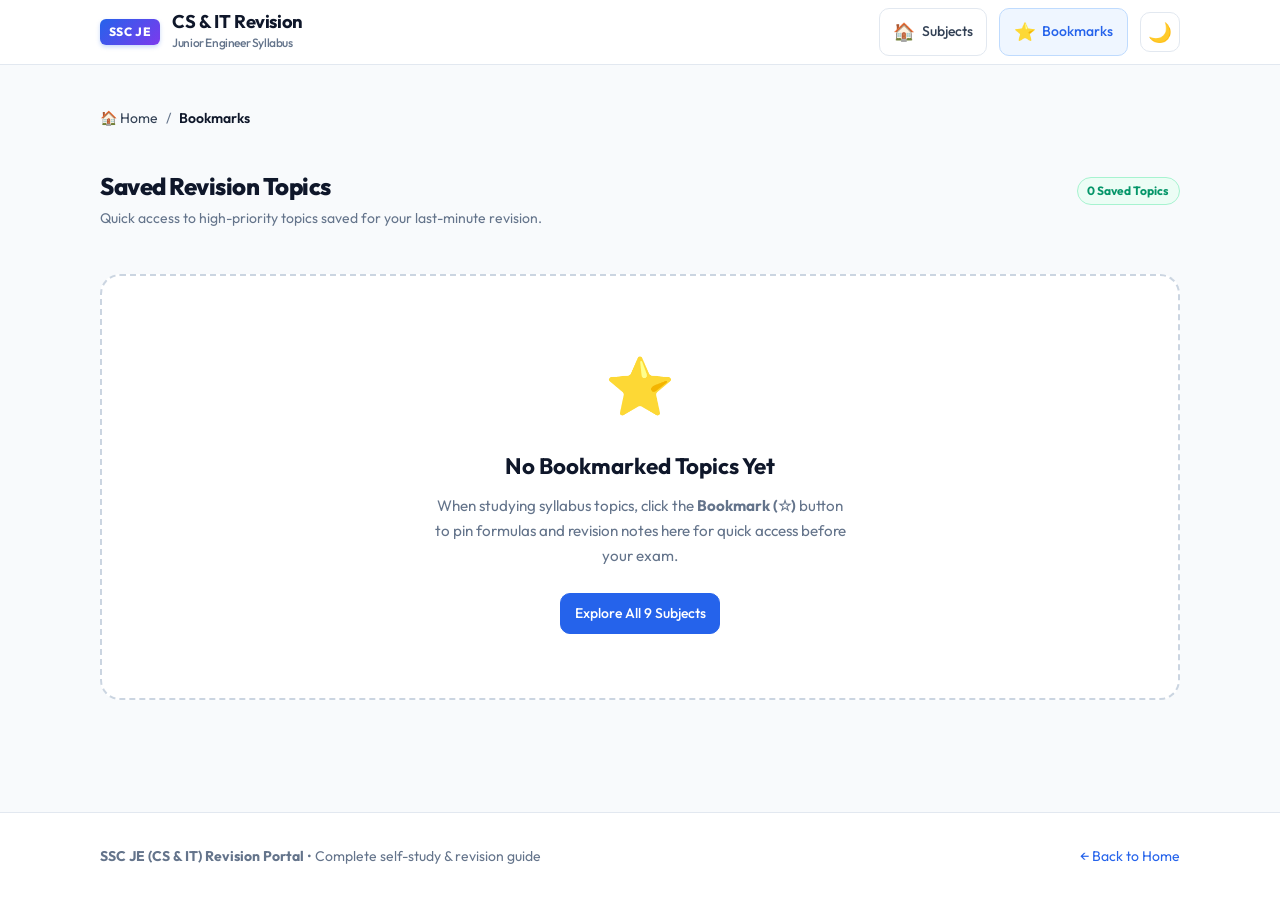
==== bookmarks.html @ 397564b5 "Initial commit: SSC JE CS & IT revision website with dual loading and full OS process management top" ====
<!DOCTYPE html>
<html lang="en">
<head>
  <meta charset="UTF-8">
  <meta name="viewport" content="width=device-width, initial-scale=1.0">
  <title>Saved Bookmarks | SSC JE Revision Portal</title>

  <!-- Prevent theme flicker (FOUC) -->
  <meta name="color-scheme" content="light dark">
  <script>
    (function() {
      const saved = localStorage.getItem('ssc_je_theme');
      const prefersDark = window.matchMedia && window.matchMedia('(prefers-color-scheme: dark)').matches;
      const theme = saved || (prefersDark ? 'dark' : 'light');
      document.documentElement.setAttribute('data-theme', theme);
    })();
  </script>

  <!-- Typography & Fonts -->
  <link rel="preconnect" href="https://fonts.googleapis.com">
  <link rel="preconnect" href="https://fonts.gstatic.com" crossorigin>
  <link href="https://fonts.googleapis.com/css2?family=Outfit:wght@400;500;600;700;800&family=JetBrains+Mono:wght@400;500;700&display=swap" rel="stylesheet">

  <!-- Core Stylesheet -->
  <link rel="stylesheet" href="css/style.css">
</head>
<body>

  <!-- Site Navigation Header -->
  <header class="site-header">
    <div class="container header-inner">
      <a href="index.html" class="brand-link" aria-label="SSC JE Revision Portal Home">
        <span class="brand-badge">SSC JE</span>
        <div class="brand-title">
          <span class="brand-title-main">CS & IT Revision</span>
          <span class="brand-title-sub">Junior Engineer Syllabus</span>
        </div>
      </a>

      <div class="header-nav">
        <a href="index.html" class="nav-btn" title="Back to All Subjects">
          <span class="icon">🏠</span>
          <span>Subjects</span>
        </a>
        <a href="bookmarks.html" class="nav-btn active" title="View Bookmarked Topics">
          <span class="icon">⭐</span>
          <span>Bookmarks</span>
          <span id="nav-bookmark-count" class="bookmark-counter-badge" style="display: none;">0</span>
        </a>
        <button class="theme-toggle-btn" type="button" aria-label="Toggle light or dark theme">
          <span class="theme-icon">🌙</span>
        </button>
      </div>
    </div>
  </header>

  <!-- Main Content -->
  <main class="main-content">
    <div class="container">
      
      <!-- Breadcrumb Navigation -->
      <nav class="breadcrumb-nav" aria-label="Breadcrumb">
        <ul class="breadcrumb-list">
          <li class="breadcrumb-item"><a href="index.html">🏠 Home</a></li>
          <li class="breadcrumb-separator">/</li>
          <li class="breadcrumb-current">Bookmarks</li>
        </ul>
      </nav>

      <section class="section-title-wrap">
        <div>
          <h1 class="section-title">Saved Revision Topics</h1>
          <p class="section-subtext">Quick access to high-priority topics saved for your last-minute revision.</p>
        </div>
        <div id="bookmarks-count-tag" class="status-badge ready">
          0 Saved Topics
        </div>
      </section>

      <!-- Bookmarks List Container -->
      <div id="bookmarks-container" class="bookmarks-grid">
        <div style="text-align: center; padding: 2rem;">
          Loading bookmarks...
        </div>
      </div>

    </div>
  </main>

  <!-- Site Footer -->
  <footer class="site-footer">
    <div class="container footer-inner">
      <div>
        <strong>SSC JE (CS & IT) Revision Portal</strong> &bull; Complete self-study & revision guide
      </div>
      <div>
        <a href="index.html">← Back to Home</a>
      </div>
    </div>
  </footer>

  <!-- Application Logic Scripts -->
  <script src="js/theme.js"></script>
  <script src="js/storage.js"></script>

  <!-- Page Initialization -->
  <script>
    document.addEventListener('DOMContentLoaded', () => {
      renderBookmarks();

      window.addEventListener('bookmarks-changed', renderBookmarks);
      window.addEventListener('progress-changed', renderBookmarks);

      function renderBookmarks() {
        const bookmarks = window.StorageManager.getBookmarks();
        const container = document.getElementById('bookmarks-container');
        const countTag = document.getElementById('bookmarks-count-tag');
        const navBadge = document.getElementById('nav-bookmark-count');

        if (navBadge) {
          navBadge.textContent = bookmarks.length;
          navBadge.style.display = bookmarks.length > 0 ? 'inline-flex' : 'none';
        }

        if (countTag) {
          countTag.textContent = `${bookmarks.length} Saved Topic${bookmarks.length === 1 ? '' : 's'}`;
        }

        if (!bookmarks || bookmarks.length === 0) {
          container.innerHTML = `
            <div class="empty-state-box">
              <div class="empty-state-icon">⭐</div>
              <h2 class="empty-state-title">No Bookmarked Topics Yet</h2>
              <p class="empty-state-desc">
                When studying syllabus topics, click the <strong>Bookmark (☆)</strong> button to pin formulas and revision notes here for quick access before your exam.
              </p>
              <a href="index.html" class="nav-btn" style="background-color: var(--primary); color: #ffffff; border-color: var(--primary);">
                Explore All 9 Subjects
              </a>
            </div>
          `;
          return;
        }

        container.innerHTML = bookmarks.map(b => {
          const isRevised = window.StorageManager.isRevised(b.subjectId, b.topicId);
          const topicUrl = `topic.html?id=${b.id}`;

          return `
            <article class="bookmark-item-card ${isRevised ? 'is-revised' : ''}" id="card-${b.id.replace('/', '-')}">
              <div class="topic-item-left">
                <div class="topic-index-badge">${b.icon || '📌'}</div>
                <div class="topic-item-meta">
                  <div style="font-size: 0.75rem; font-weight: 700; text-transform: uppercase; color: var(--primary); letter-spacing: 0.04em;">
                    ${escapeHtml(b.subjectTitle)}
                  </div>
                  <a href="${topicUrl}" class="topic-item-title-link">
                    ${escapeHtml(b.title)}
                  </a>
                </div>
              </div>

              <div class="topic-item-actions">
                <label class="checkbox-label" title="Mark this topic as revised">
                  <input 
                    type="checkbox" 
                    class="bookmark-revise-checkbox" 
                    data-subjectid="${b.subjectId}" 
                    data-topicid="${b.topicId}" 
                    ${isRevised ? 'checked' : ''}
                  >
                  <span>${isRevised ? 'Revised ✓' : 'Mark revised'}</span>
                </label>

                <a href="${topicUrl}" class="nav-btn" style="padding: 0.4rem 0.75rem; font-size: 0.85rem;">
                  Open Topic →
                </a>

                <button 
                  class="btn-icon-action bookmarked btn-remove-bookmark" 
                  data-key="${b.id}"
                  title="Remove from Bookmarks"
                  type="button"
                >
                  ✕
                </button>
              </div>
            </article>
          `;
        }).join('');

        // Attach listeners for revision checkboxes
        container.querySelectorAll('.bookmark-revise-checkbox').forEach(cb => {
          cb.addEventListener('change', (e) => {
            const sid = e.target.dataset.subjectid;
            const tid = e.target.dataset.topicid;
            window.StorageManager.setRevised(sid, tid, e.target.checked);
          });
        });

        // Attach listeners for remove buttons
        container.querySelectorAll('.btn-remove-bookmark').forEach(btn => {
          btn.addEventListener('click', (e) => {
            const key = e.currentTarget.dataset.key;
            window.StorageManager.removeBookmark(key);
          });
        });
      }

      function escapeHtml(str) {
        if (!str) return '';
        const div = document.createElement('div');
        div.textContent = str;
        return div.innerHTML;
      }
    });
  </script>
</body>
</html>
---- css/style.css ----
/* ==========================================================================
   SSC JE (CS & IT) Revision Portal - Core Stylesheet
   Modern, Mobile-First, Accessible, and Print-Friendly
   ========================================================================== */

/* ---------- CSS Custom Properties / Design Tokens ---------- */
:root {
  /* Color Palettes - Light Mode */
  --bg-primary: #f8fafc;
  --bg-surface: #ffffff;
  --bg-surface-elevated: #f1f5f9;
  --bg-surface-subtle: #f8fafc;
  
  --text-primary: #0f172a;
  --text-secondary: #334155;
  --text-muted: #64748b;
  --text-inverse: #ffffff;

  --border-subtle: #e2e8f0;
  --border-strong: #cbd5e1;
  --border-focus: #3b82f6;

  /* Brand Accents */
  --primary: #2563eb;
  --primary-hover: #1d4ed8;
  --primary-light: #eff6ff;
  --primary-border: #bfdbfe;

  --accent-emerald: #059669;
  --accent-emerald-light: #ecfdf5;
  --accent-emerald-border: #a7f3d0;

  --accent-amber: #d97706;
  --accent-amber-light: #fffbeb;
  --accent-amber-border: #fde68a;

  --accent-rose: #e11d48;
  --accent-rose-light: #fff1f2;
  --accent-rose-border: #fecdd3;

  --accent-purple: #7c3aed;
  --accent-purple-light: #f5f3ff;
  --accent-purple-border: #ddd6fe;

  /* Elevations */
  --shadow-sm: 0 1px 2px 0 rgba(0, 0, 0, 0.05);
  --shadow-md: 0 4px 6px -1px rgba(0, 0, 0, 0.07), 0 2px 4px -2px rgba(0, 0, 0, 0.05);
  --shadow-lg: 0 10px 15px -3px rgba(0, 0, 0, 0.08), 0 4px 6px -4px rgba(0, 0, 0, 0.04);
  --shadow-xl: 0 20px 25px -5px rgba(0, 0, 0, 0.1), 0 8px 10px -6px rgba(0, 0, 0, 0.04);

  /* Geometry & Transitions */
  --radius-sm: 6px;
  --radius-md: 10px;
  --radius-lg: 14px;
  --radius-xl: 20px;
  --radius-pill: 9999px;

  --transition-fast: 150ms cubic-bezier(0.4, 0, 0.2, 1);
  --transition-normal: 250ms cubic-bezier(0.4, 0, 0.2, 1);

  /* Typography */
  --font-sans: 'Outfit', -apple-system, BlinkMacSystemFont, 'Segoe UI', Roboto, Helvetica, Arial, sans-serif;
  --font-mono: 'JetBrains Mono', 'Fira Code', 'Courier New', monospace;

  color-scheme: light dark;
}

/* Dark Mode Overrides */
[data-theme="dark"] {
  --bg-primary: #0b0f19;
  --bg-surface: #111827;
  --bg-surface-elevated: #1e293b;
  --bg-surface-subtle: #162032;

  --text-primary: #f8fafc;
  --text-secondary: #cbd5e1;
  --text-muted: #94a3b8;
  --text-inverse: #0b0f19;

  --border-subtle: #1e293b;
  --border-strong: #334155;
  --border-focus: #60a5fa;

  --primary: #3b82f6;
  --primary-hover: #60a5fa;
  --primary-light: rgba(59, 130, 246, 0.15);
  --primary-border: rgba(59, 130, 246, 0.35);

  --accent-emerald: #10b981;
  --accent-emerald-light: rgba(16, 185, 129, 0.15);
  --accent-emerald-border: rgba(16, 185, 129, 0.35);

  --accent-amber: #f59e0b;
  --accent-amber-light: rgba(245, 158, 11, 0.15);
  --accent-amber-border: rgba(245, 158, 11, 0.35);

  --accent-rose: #f43f5e;
  --accent-rose-light: rgba(244, 63, 94, 0.15);
  --accent-rose-border: rgba(244, 63, 94, 0.35);

  --accent-purple: #a855f7;
  --accent-purple-light: rgba(168, 85, 247, 0.15);
  --accent-purple-border: rgba(168, 85, 247, 0.35);

  --shadow-sm: 0 1px 2px 0 rgba(0, 0, 0, 0.5);
  --shadow-md: 0 4px 6px -1px rgba(0, 0, 0, 0.4);
  --shadow-lg: 0 10px 15px -3px rgba(0, 0, 0, 0.45);
  --shadow-xl: 0 20px 25px -5px rgba(0, 0, 0, 0.55);
}

/* ---------- Global Reset & Base ---------- */
*, *::before, *::after {
  box-sizing: border-box;
  margin: 0;
  padding: 0;
}

html {
  font-size: 16px;
  scroll-behavior: smooth;
  -webkit-text-size-adjust: 100%;
}

body {
  font-family: var(--font-sans);
  background-color: var(--bg-primary);
  color: var(--text-primary);
  line-height: 1.65;
  min-height: 100vh;
  display: flex;
  flex-direction: column;
  transition: background-color var(--transition-normal), color var(--transition-normal);
}

a {
  color: var(--primary);
  text-decoration: none;
  transition: color var(--transition-fast);
}

a:hover {
  color: var(--primary-hover);
}

button {
  font-family: inherit;
  cursor: pointer;
  border: none;
  background: none;
}

img, svg {
  vertical-align: middle;
}

/* Accessibility Focus States */
:focus-visible {
  outline: 2px solid var(--border-focus);
  outline-offset: 3px;
}

/* ---------- Layout Containers ---------- */
.container {
  width: 100%;
  max-width: 1120px;
  margin-left: auto;
  margin-right: auto;
  padding-left: 1.25rem;
  padding-right: 1.25rem;
}

.main-content {
  flex: 1;
  padding-top: 1.75rem;
  padding-bottom: 3.5rem;
}

/* ---------- Header & Navigation ---------- */
.site-header {
  position: sticky;
  top: 0;
  z-index: 50;
  background-color: var(--bg-surface);
  border-bottom: 1px solid var(--border-subtle);
  backdrop-filter: blur(12px);
  -webkit-backdrop-filter: blur(12px);
  transition: background-color var(--transition-normal), border-color var(--transition-normal);
}

.header-inner {
  display: flex;
  align-items: center;
  justify-content: space-between;
  height: 4rem;
}

.brand-link {
  display: flex;
  align-items: center;
  gap: 0.75rem;
  color: var(--text-primary);
  font-weight: 700;
  font-size: 1.25rem;
  letter-spacing: -0.02em;
}

.brand-badge {
  display: inline-flex;
  align-items: center;
  justify-content: center;
  background: linear-gradient(135deg, var(--primary), var(--accent-purple));
  color: #ffffff;
  font-size: 0.75rem;
  font-weight: 800;
  padding: 0.2rem 0.55rem;
  border-radius: var(--radius-sm);
  text-transform: uppercase;
  letter-spacing: 0.05em;
  box-shadow: 0 2px 4px rgba(37, 99, 235, 0.25);
}

.brand-title {
  display: flex;
  flex-direction: column;
}

.brand-title-main {
  font-size: 1.15rem;
  font-weight: 700;
  line-height: 1.2;
}

.brand-title-sub {
  font-size: 0.75rem;
  color: var(--text-muted);
  font-weight: 500;
}

.header-nav {
  display: flex;
  align-items: center;
  gap: 0.75rem;
}

.nav-btn {
  display: inline-flex;
  align-items: center;
  gap: 0.4rem;
  padding: 0.5rem 0.85rem;
  border-radius: var(--radius-md);
  font-size: 0.875rem;
  font-weight: 500;
  color: var(--text-secondary);
  border: 1px solid var(--border-subtle);
  background-color: var(--bg-surface);
  transition: all var(--transition-fast);
}

.nav-btn:hover {
  background-color: var(--bg-surface-elevated);
  color: var(--text-primary);
  border-color: var(--border-strong);
}

.nav-btn.active {
  background-color: var(--primary-light);
  color: var(--primary);
  border-color: var(--primary-border);
}

.nav-btn .icon {
  font-size: 1.1rem;
}

.bookmark-counter-badge {
  display: inline-flex;
  align-items: center;
  justify-content: center;
  min-width: 1.25rem;
  height: 1.25rem;
  padding: 0 0.35rem;
  background-color: var(--primary);
  color: #ffffff;
  font-size: 0.7rem;
  font-weight: 700;
  border-radius: var(--radius-pill);
}

.theme-toggle-btn {
  width: 2.5rem;
  height: 2.5rem;
  display: inline-flex;
  align-items: center;
  justify-content: center;
  border-radius: var(--radius-md);
  border: 1px solid var(--border-subtle);
  background-color: var(--bg-surface);
  color: var(--text-primary);
  font-size: 1.2rem;
  transition: all var(--transition-fast);
}

.theme-toggle-btn:hover {
  background-color: var(--bg-surface-elevated);
  transform: rotate(15deg);
}

/* ---------- Breadcrumb Bar ---------- */
.breadcrumb-nav {
  padding: 0.85rem 0;
  margin-bottom: 1.5rem;
}

.breadcrumb-list {
  display: flex;
  align-items: center;
  flex-wrap: wrap;
  gap: 0.5rem;
  list-style: none;
  font-size: 0.875rem;
  color: var(--text-muted);
}

.breadcrumb-item a {
  color: var(--text-secondary);
  display: inline-flex;
  align-items: center;
  gap: 0.3rem;
}

.breadcrumb-item a:hover {
  color: var(--primary);
  text-decoration: underline;
}

.breadcrumb-separator {
  color: var(--text-muted);
  user-select: none;
}

.breadcrumb-current {
  color: var(--text-primary);
  font-weight: 600;
}

/* ---------- Hero & Overall Revision Bar ---------- */
.hero-section {
  background: linear-gradient(135deg, var(--bg-surface), var(--bg-surface-elevated));
  border: 1px solid var(--border-subtle);
  border-radius: var(--radius-xl);
  padding: 2rem 1.75rem;
  margin-bottom: 2rem;
  box-shadow: var(--shadow-sm);
  position: relative;
  overflow: hidden;
}

.hero-section::before {
  content: '';
  position: absolute;
  top: -50px;
  right: -50px;
  width: 200px;
  height: 200px;
  background: radial-gradient(circle, rgba(37, 99, 235, 0.12) 0%, transparent 70%);
  pointer-events: none;
}

.hero-tagline {
  display: inline-flex;
  align-items: center;
  gap: 0.4rem;
  background-color: var(--primary-light);
  color: var(--primary);
  border: 1px solid var(--primary-border);
  font-size: 0.8rem;
  font-weight: 700;
  text-transform: uppercase;
  letter-spacing: 0.05em;
  padding: 0.25rem 0.75rem;
  border-radius: var(--radius-pill);
  margin-bottom: 0.75rem;
}

.hero-title {
  font-size: 2rem;
  font-weight: 800;
  line-height: 1.25;
  letter-spacing: -0.03em;
  margin-bottom: 0.5rem;
}

.hero-desc {
  font-size: 1rem;
  color: var(--text-secondary);
  max-width: 650px;
  margin-bottom: 1.5rem;
}

/* Overall Progress Card */
.overall-progress-card {
  background-color: var(--bg-surface);
  border: 1px solid var(--border-subtle);
  border-radius: var(--radius-lg);
  padding: 1.25rem 1.5rem;
  box-shadow: var(--shadow-sm);
}

.progress-header {
  display: flex;
  justify-content: space-between;
  align-items: center;
  margin-bottom: 0.65rem;
}

.progress-label {
  font-size: 0.95rem;
  font-weight: 700;
  color: var(--text-primary);
  display: flex;
  align-items: center;
  gap: 0.4rem;
}

.progress-meta {
  font-size: 0.875rem;
  font-weight: 700;
  color: var(--primary);
}

.progress-bar-track {
  width: 100%;
  height: 0.75rem;
  background-color: var(--bg-surface-elevated);
  border-radius: var(--radius-pill);
  overflow: hidden;
  border: 1px solid var(--border-subtle);
}

.progress-bar-fill {
  height: 100%;
  width: 0%;
  background: linear-gradient(90deg, var(--primary), var(--accent-emerald));
  border-radius: var(--radius-pill);
  transition: width 0.6s cubic-bezier(0.4, 0, 0.2, 1);
}

/* ---------- Search Box ---------- */
.search-container {
  margin-bottom: 2rem;
  position: relative;
}

.search-input-wrapper {
  position: relative;
  display: flex;
  align-items: center;
  background-color: var(--bg-surface);
  border: 2px solid var(--border-subtle);
  border-radius: var(--radius-lg);
  padding: 0.25rem 0.5rem 0.25rem 1rem;
  box-shadow: var(--shadow-sm);
  transition: all var(--transition-fast);
}

.search-input-wrapper:focus-within {
  border-color: var(--primary);
  box-shadow: 0 0 0 4px var(--primary-light);
}

.search-icon {
  font-size: 1.2rem;
  color: var(--text-muted);
  margin-right: 0.75rem;
}

.search-input {
  width: 100%;
  height: 3rem;
  border: none;
  background: transparent;
  color: var(--text-primary);
  font-family: inherit;
  font-size: 1.05rem;
  outline: none;
}

.search-input::placeholder {
  color: var(--text-muted);
}

.search-clear-btn {
  display: none;
  align-items: center;
  justify-content: center;
  width: 2rem;
  height: 2rem;
  border-radius: var(--radius-pill);
  color: var(--text-muted);
  font-size: 1rem;
  background-color: var(--bg-surface-elevated);
}

.search-clear-btn:hover {
  color: var(--text-primary);
  background-color: var(--border-strong);
}

.search-shortcut-badge {
  font-family: var(--font-mono);
  font-size: 0.75rem;
  padding: 0.2rem 0.5rem;
  background-color: var(--bg-surface-elevated);
  border: 1px solid var(--border-subtle);
  border-radius: var(--radius-sm);
  color: var(--text-muted);
  margin-left: 0.5rem;
  user-select: none;
}

/* Search Results Feedback */
.search-stats-bar {
  display: none;
  align-items: center;
  justify-content: space-between;
  margin-top: 0.75rem;
  font-size: 0.875rem;
  color: var(--text-muted);
  padding: 0 0.25rem;
}

.search-results-list {
  display: none;
  margin-top: 1rem;
  display: flex;
  flex-direction: column;
  gap: 0.75rem;
}

.search-result-card {
  display: flex;
  align-items: center;
  justify-content: space-between;
  padding: 1rem 1.25rem;
  background-color: var(--bg-surface);
  border: 1px solid var(--border-subtle);
  border-radius: var(--radius-md);
  box-shadow: var(--shadow-sm);
  transition: all var(--transition-fast);
}

.search-result-card:hover {
  transform: translateY(-2px);
  border-color: var(--primary-border);
  box-shadow: var(--shadow-md);
}

.search-result-info {
  display: flex;
  flex-direction: column;
  gap: 0.25rem;
}

.search-result-subject {
  font-size: 0.75rem;
  font-weight: 700;
  text-transform: uppercase;
  color: var(--primary);
  letter-spacing: 0.04em;
}

.search-result-title {
  font-size: 1.05rem;
  font-weight: 600;
  color: var(--text-primary);
}

.highlight-match {
  background-color: #fef08a;
  color: #854d0e;
  padding: 0 2px;
  border-radius: 2px;
  font-weight: 700;
}

[data-theme="dark"] .highlight-match {
  background-color: #854d0e;
  color: #fef08a;
}

/* ---------- Subjects Grid (Home Page) ---------- */
.section-title-wrap {
  display: flex;
  align-items: baseline;
  justify-content: space-between;
  margin-bottom: 1.25rem;
}

.section-title {
  font-size: 1.5rem;
  font-weight: 800;
  letter-spacing: -0.02em;
  color: var(--text-primary);
}

.section-subtext {
  font-size: 0.875rem;
  color: var(--text-muted);
}

.subjects-grid {
  display: grid;
  grid-template-columns: repeat(auto-fill, minmax(320px, 1fr));
  gap: 1.5rem;
}

.subject-card {
  background-color: var(--bg-surface);
  border: 1px solid var(--border-subtle);
  border-radius: var(--radius-lg);
  padding: 1.5rem;
  box-shadow: var(--shadow-sm);
  display: flex;
  flex-direction: column;
  justify-content: space-between;
  position: relative;
  transition: all var(--transition-normal);
  overflow: hidden;
}

.subject-card:hover {
  transform: translateY(-4px);
  box-shadow: var(--shadow-lg);
  border-color: var(--primary-border);
}

.subject-card-header {
  display: flex;
  align-items: flex-start;
  justify-content: space-between;
  margin-bottom: 1rem;
}

.subject-icon-box {
  width: 3.25rem;
  height: 3.25rem;
  border-radius: var(--radius-md);
  background: var(--bg-surface-elevated);
  display: flex;
  align-items: center;
  justify-content: center;
  font-size: 1.6rem;
  border: 1px solid var(--border-subtle);
}

.subject-order-pill {
  font-family: var(--font-mono);
  font-size: 0.75rem;
  font-weight: 700;
  color: var(--text-muted);
  background-color: var(--bg-surface-elevated);
  padding: 0.2rem 0.5rem;
  border-radius: var(--radius-sm);
  border: 1px solid var(--border-subtle);
}

.subject-card-body {
  margin-bottom: 1.25rem;
}

.subject-title {
  font-size: 1.25rem;
  font-weight: 700;
  line-height: 1.35;
  color: var(--text-primary);
  margin-bottom: 0.4rem;
}

.subject-desc {
  font-size: 0.875rem;
  color: var(--text-secondary);
  line-height: 1.5;
  display: -webkit-box;
  -webkit-line-clamp: 2;
  -webkit-box-orient: vertical;
  overflow: hidden;
}

.subject-card-footer {
  border-top: 1px solid var(--border-subtle);
  padding-top: 1rem;
}

.subject-progress-meta {
  display: flex;
  justify-content: space-between;
  font-size: 0.8rem;
  font-weight: 600;
  color: var(--text-muted);
  margin-bottom: 0.4rem;
}

.subject-progress-track {
  width: 100%;
  height: 0.5rem;
  background-color: var(--bg-surface-elevated);
  border-radius: var(--radius-pill);
  overflow: hidden;
  margin-bottom: 0.85rem;
}

.subject-progress-fill {
  height: 100%;
  width: 0%;
  background-color: var(--accent-emerald);
  border-radius: var(--radius-pill);
  transition: width 0.4s ease;
}

.btn-open-subject {
  width: 100%;
  display: flex;
  align-items: center;
  justify-content: center;
  gap: 0.5rem;
  background-color: var(--bg-surface-elevated);
  color: var(--text-primary);
  border: 1px solid var(--border-subtle);
  font-weight: 600;
  font-size: 0.875rem;
  padding: 0.65rem 1rem;
  border-radius: var(--radius-md);
  transition: all var(--transition-fast);
}

.subject-card:hover .btn-open-subject {
  background-color: var(--primary);
  color: #ffffff;
  border-color: var(--primary);
}

/* ---------- Subject Details Page (`subject.html`) ---------- */
.subject-banner {
  background: linear-gradient(135deg, var(--bg-surface), var(--bg-surface-elevated));
  border: 1px solid var(--border-subtle);
  border-radius: var(--radius-xl);
  padding: 2rem;
  margin-bottom: 2rem;
  box-shadow: var(--shadow-sm);
  display: flex;
  flex-direction: column;
  gap: 1.5rem;
}

.subject-banner-top {
  display: flex;
  align-items: flex-start;
  gap: 1.25rem;
}

.subject-banner-icon {
  font-size: 3rem;
  line-height: 1;
  background-color: var(--bg-surface);
  border: 1px solid var(--border-subtle);
  padding: 0.75rem;
  border-radius: var(--radius-lg);
  box-shadow: var(--shadow-sm);
}

.subject-banner-title {
  font-size: 1.85rem;
  font-weight: 800;
  line-height: 1.25;
  color: var(--text-primary);
  margin-bottom: 0.35rem;
}

.subject-banner-desc {
  font-size: 1rem;
  color: var(--text-secondary);
}

/* Syllabus Topic List */
.topics-list-container {
  display: flex;
  flex-direction: column;
  gap: 1rem;
}

.topic-item-card {
  background-color: var(--bg-surface);
  border: 1px solid var(--border-subtle);
  border-radius: var(--radius-lg);
  padding: 1.25rem 1.5rem;
  box-shadow: var(--shadow-sm);
  display: flex;
  align-items: center;
  justify-content: space-between;
  gap: 1rem;
  transition: all var(--transition-fast);
}

.topic-item-card:hover {
  border-color: var(--border-strong);
  box-shadow: var(--shadow-md);
}

.topic-item-card.is-revised {
  border-left: 4px solid var(--accent-emerald);
}

.topic-item-left {
  display: flex;
  align-items: center;
  gap: 1.25rem;
  flex: 1;
}

.topic-index-badge {
  font-family: var(--font-mono);
  font-size: 0.85rem;
  font-weight: 700;
  color: var(--text-muted);
  width: 2.25rem;
  height: 2.25rem;
  border-radius: var(--radius-pill);
  background-color: var(--bg-surface-elevated);
  display: flex;
  align-items: center;
  justify-content: center;
  border: 1px solid var(--border-subtle);
}

.topic-item-card.is-revised .topic-index-badge {
  background-color: var(--accent-emerald-light);
  color: var(--accent-emerald);
  border-color: var(--accent-emerald-border);
}

.topic-item-meta {
  display: flex;
  flex-direction: column;
  gap: 0.25rem;
}

.topic-item-title-link {
  font-size: 1.15rem;
  font-weight: 700;
  color: var(--text-primary);
  display: inline-flex;
  align-items: center;
  gap: 0.5rem;
}

.topic-item-title-link:hover {
  color: var(--primary);
}

.status-badge {
  display: inline-flex;
  align-items: center;
  gap: 0.3rem;
  font-size: 0.75rem;
  font-weight: 700;
  padding: 0.2rem 0.6rem;
  border-radius: var(--radius-pill);
  width: fit-content;
}

.status-badge.ready {
  background-color: var(--accent-emerald-light);
  color: var(--accent-emerald);
  border: 1px solid var(--accent-emerald-border);
}

.status-badge.coming-soon {
  background-color: var(--bg-surface-elevated);
  color: var(--text-muted);
  border: 1px solid var(--border-subtle);
}

.topic-item-actions {
  display: flex;
  align-items: center;
  gap: 0.75rem;
}

/* Custom Checkbox */
.checkbox-label {
  display: inline-flex;
  align-items: center;
  gap: 0.5rem;
  font-size: 0.875rem;
  font-weight: 600;
  color: var(--text-secondary);
  cursor: pointer;
  user-select: none;
}

.checkbox-label input[type="checkbox"] {
  width: 1.2rem;
  height: 1.2rem;
  cursor: pointer;
  accent-color: var(--accent-emerald);
}

.btn-icon-action {
  width: 2.25rem;
  height: 2.25rem;
  border-radius: var(--radius-md);
  border: 1px solid var(--border-subtle);
  background-color: var(--bg-surface-elevated);
  display: inline-flex;
  align-items: center;
  justify-content: center;
  font-size: 1.1rem;
  color: var(--text-secondary);
  transition: all var(--transition-fast);
}

.btn-icon-action:hover {
  background-color: var(--border-subtle);
  color: var(--text-primary);
}

.btn-icon-action.bookmarked {
  background-color: var(--accent-amber-light);
  color: var(--accent-amber);
  border-color: var(--accent-amber-border);
}

/* ---------- Topic Page (`topic.html`) ---------- */
.topic-container {
  max-width: 900px;
  margin-left: auto;
  margin-right: auto;
}

/* Sticky Action Bar */
.topic-action-toolbar {
  display: flex;
  align-items: center;
  justify-content: space-between;
  flex-wrap: wrap;
  gap: 0.75rem;
  background-color: var(--bg-surface);
  border: 1px solid var(--border-subtle);
  border-radius: var(--radius-lg);
  padding: 0.85rem 1.25rem;
  margin-bottom: 2rem;
  box-shadow: var(--shadow-sm);
}

.toolbar-left, .toolbar-right {
  display: flex;
  align-items: center;
  gap: 0.65rem;
  flex-wrap: wrap;
}

.btn-toolbar {
  display: inline-flex;
  align-items: center;
  gap: 0.45rem;
  padding: 0.5rem 0.9rem;
  border-radius: var(--radius-md);
  font-size: 0.875rem;
  font-weight: 600;
  border: 1px solid var(--border-subtle);
  background-color: var(--bg-surface-elevated);
  color: var(--text-primary);
  transition: all var(--transition-fast);
}

.btn-toolbar:hover {
  border-color: var(--border-strong);
  background-color: var(--border-subtle);
}

.btn-toolbar.revised-active {
  background-color: var(--accent-emerald-light);
  color: var(--accent-emerald);
  border-color: var(--accent-emerald-border);
}

.btn-toolbar.bookmark-active {
  background-color: var(--accent-amber-light);
  color: var(--accent-amber);
  border-color: var(--accent-amber-border);
}

/* Topic Header (Layout #1: Title + subject breadcrumb) */
.topic-header-block {
  margin-bottom: 2rem;
}

.topic-main-title {
  font-size: 2.35rem;
  font-weight: 800;
  line-height: 1.25;
  letter-spacing: -0.03em;
  color: var(--text-primary);
  margin-bottom: 0.5rem;
}

/* Topic Section Wrappers */
.topic-section {
  margin-bottom: 2.5rem;
}

.topic-section-title {
  font-size: 1.4rem;
  font-weight: 800;
  letter-spacing: -0.02em;
  color: var(--text-primary);
  margin-bottom: 1rem;
  display: flex;
  align-items: center;
  gap: 0.6rem;
}

.section-icon {
  font-size: 1.3rem;
}

/* Explanation (Layout #2) */
.topic-explanation-text {
  font-size: 1.1rem;
  line-height: 1.8;
  color: var(--text-secondary);
}

.topic-explanation-text p {
  margin-bottom: 1.15rem;
}

/* Key Points Box (Layout #3: Highlighted formulas, rules, definitions) */
.key-points-card {
  background: linear-gradient(135deg, var(--primary-light), var(--bg-surface));
  border: 1px solid var(--primary-border);
  border-left: 6px solid var(--primary);
  border-radius: var(--radius-lg);
  padding: 1.5rem 1.75rem;
  box-shadow: var(--shadow-sm);
}

.key-points-card .topic-section-title {
  color: var(--primary);
  margin-bottom: 0.85rem;
}

.key-points-list {
  list-style: none;
  display: flex;
  flex-direction: column;
  gap: 0.85rem;
}

.key-point-item {
  position: relative;
  padding-left: 1.65rem;
  font-size: 1.05rem;
  line-height: 1.65;
  color: var(--text-primary);
}

.key-point-item::before {
  content: '✦';
  position: absolute;
  left: 0;
  top: 0.05rem;
  color: var(--primary);
  font-weight: bold;
}

/* Diagram / Table Section (Layout #4) */
.table-scroll-wrapper {
  overflow-x: auto;
  border: 1px solid var(--border-subtle);
  border-radius: var(--radius-lg);
  box-shadow: var(--shadow-sm);
  background-color: var(--bg-surface);
  margin-bottom: 1.5rem;
}

.topic-data-table {
  width: 100%;
  border-collapse: collapse;
  text-align: left;
  font-size: 0.95rem;
}

.topic-data-table caption {
  font-weight: 700;
  font-size: 1rem;
  padding: 0.85rem 1.25rem;
  text-align: left;
  color: var(--text-primary);
  background-color: var(--bg-surface-elevated);
  border-bottom: 1px solid var(--border-subtle);
}

.topic-data-table th {
  background-color: var(--bg-surface-subtle);
  color: var(--text-primary);
  font-weight: 700;
  padding: 0.85rem 1.25rem;
  border-bottom: 2px solid var(--border-subtle);
  white-space: nowrap;
}

.topic-data-table td {
  padding: 0.85rem 1.25rem;
  border-bottom: 1px solid var(--border-subtle);
  color: var(--text-secondary);
  line-height: 1.55;
}

.topic-data-table tr:last-child td {
  border-bottom: none;
}

.topic-data-table tr:hover td {
  background-color: var(--bg-surface-elevated);
}

/* Solved Examples (Layout #5: Numbered, Step-by-Step) */
.examples-grid {
  display: flex;
  flex-direction: column;
  gap: 1.5rem;
}

.example-card {
  background-color: var(--bg-surface);
  border: 1px solid var(--border-subtle);
  border-radius: var(--radius-lg);
  padding: 1.5rem;
  box-shadow: var(--shadow-sm);
}

.example-header {
  display: flex;
  align-items: center;
  gap: 0.75rem;
  margin-bottom: 0.85rem;
}

.example-number-badge {
  font-family: var(--font-mono);
  font-size: 0.8rem;
  font-weight: 800;
  background-color: var(--accent-purple-light);
  color: var(--accent-purple);
  border: 1px solid var(--accent-purple-border);
  padding: 0.2rem 0.6rem;
  border-radius: var(--radius-pill);
  text-transform: uppercase;
}

.example-question {
  font-size: 1.05rem;
  font-weight: 700;
  color: var(--text-primary);
  line-height: 1.6;
  margin-bottom: 1.25rem;
}

.example-steps-box {
  background-color: var(--bg-surface-elevated);
  border-left: 3px solid var(--accent-purple);
  border-radius: 0 var(--radius-md) var(--radius-md) 0;
  padding: 1rem 1.25rem;
  margin-bottom: 1rem;
}

.example-step-line {
  font-size: 0.95rem;
  line-height: 1.6;
  color: var(--text-secondary);
  margin-bottom: 0.65rem;
}

.example-step-line:last-child {
  margin-bottom: 0;
}

.example-final-answer {
  background-color: var(--accent-emerald-light);
  border: 1px solid var(--accent-emerald-border);
  color: var(--accent-emerald);
  font-weight: 700;
  font-size: 0.95rem;
  padding: 0.75rem 1rem;
  border-radius: var(--radius-md);
  display: flex;
  align-items: center;
  gap: 0.5rem;
}

/* Exam Traps / Remember This (Layout #6) */
.traps-card {
  background: linear-gradient(135deg, var(--accent-amber-light), var(--bg-surface));
  border: 1px solid var(--accent-amber-border);
  border-left: 6px solid var(--accent-amber);
  border-radius: var(--radius-lg);
  padding: 1.5rem 1.75rem;
  box-shadow: var(--shadow-sm);
}

.traps-card .topic-section-title {
  color: var(--accent-amber);
  margin-bottom: 0.85rem;
}

.traps-list {
  list-style: none;
  display: flex;
  flex-direction: column;
  gap: 0.85rem;
}

.trap-item {
  position: relative;
  padding-left: 1.65rem;
  font-size: 1rem;
  line-height: 1.6;
  color: var(--text-primary);
}

.trap-item::before {
  content: '⚠️';
  position: absolute;
  left: 0;
  top: 0.1rem;
  font-size: 0.9rem;
}

/* Practice Questions (MCQ) (Layout #7: Show Answer & Explanations) */
.practice-container {
  display: flex;
  flex-direction: column;
  gap: 1.5rem;
}

.mcq-card {
  background-color: var(--bg-surface);
  border: 1px solid var(--border-subtle);
  border-radius: var(--radius-lg);
  padding: 1.5rem;
  box-shadow: var(--shadow-sm);
}

.mcq-header {
  display: flex;
  align-items: center;
  gap: 0.65rem;
  margin-bottom: 0.75rem;
}

.mcq-badge {
  font-family: var(--font-mono);
  font-size: 0.75rem;
  font-weight: 700;
  padding: 0.2rem 0.55rem;
  border-radius: var(--radius-pill);
  background-color: var(--bg-surface-elevated);
  color: var(--text-muted);
}

.mcq-question-text {
  font-size: 1.05rem;
  font-weight: 600;
  color: var(--text-primary);
  line-height: 1.6;
  margin-bottom: 1.25rem;
}

.mcq-options-grid {
  display: flex;
  flex-direction: column;
  gap: 0.65rem;
  margin-bottom: 1.25rem;
}

.mcq-option-btn {
  display: flex;
  align-items: center;
  gap: 0.85rem;
  width: 100%;
  text-align: left;
  padding: 0.85rem 1rem;
  background-color: var(--bg-surface-elevated);
  border: 1.5px solid var(--border-subtle);
  border-radius: var(--radius-md);
  color: var(--text-primary);
  font-size: 0.95rem;
  transition: all var(--transition-fast);
}

.mcq-option-btn:hover:not(:disabled) {
  background-color: var(--bg-surface);
  border-color: var(--primary);
  transform: translateX(4px);
}

.option-prefix {
  font-family: var(--font-mono);
  font-weight: 800;
  font-size: 0.85rem;
  width: 1.75rem;
  height: 1.75rem;
  border-radius: var(--radius-pill);
  background-color: var(--bg-surface);
  border: 1px solid var(--border-subtle);
  display: flex;
  align-items: center;
  justify-content: center;
  color: var(--text-secondary);
  flex-shrink: 0;
}

.mcq-option-btn.selected {
  border-color: var(--primary);
  background-color: var(--primary-light);
}

.mcq-option-btn.selected .option-prefix {
  background-color: var(--primary);
  color: #ffffff;
  border-color: var(--primary);
}

/* Correct / Wrong Styles upon Reveal */
.mcq-option-btn.is-correct {
  border-color: var(--accent-emerald) !important;
  background-color: var(--accent-emerald-light) !important;
  color: var(--accent-emerald) !important;
}

.mcq-option-btn.is-correct .option-prefix {
  background-color: var(--accent-emerald) !important;
  color: #ffffff !important;
  border-color: var(--accent-emerald) !important;
}

.mcq-option-btn.is-wrong {
  border-color: var(--accent-rose) !important;
  background-color: var(--accent-rose-light) !important;
  color: var(--accent-rose) !important;
}

.mcq-option-btn.is-wrong .option-prefix {
  background-color: var(--accent-rose) !important;
  color: #ffffff !important;
  border-color: var(--accent-rose) !important;
}

.mcq-action-row {
  display: flex;
  align-items: center;
  justify-content: space-between;
  flex-wrap: wrap;
  gap: 0.75rem;
}

.btn-show-answer {
  display: inline-flex;
  align-items: center;
  gap: 0.4rem;
  padding: 0.55rem 1.15rem;
  background-color: var(--primary);
  color: #ffffff;
  font-weight: 600;
  font-size: 0.875rem;
  border-radius: var(--radius-md);
  transition: all var(--transition-fast);
}

.btn-show-answer:hover {
  background-color: var(--primary-hover);
}

.mcq-explanation-box {
  display: none;
  margin-top: 1rem;
  background-color: var(--bg-surface-elevated);
  border: 1px solid var(--border-subtle);
  border-left: 4px solid var(--accent-emerald);
  border-radius: var(--radius-md);
  padding: 1rem 1.25rem;
  animation: fadeIn 0.3s ease;
}

.mcq-explanation-box.visible {
  display: block;
}

.explanation-title {
  font-size: 0.9rem;
  font-weight: 800;
  color: var(--accent-emerald);
  text-transform: uppercase;
  letter-spacing: 0.04em;
  margin-bottom: 0.4rem;
}

.explanation-text {
  font-size: 0.95rem;
  line-height: 1.6;
  color: var(--text-secondary);
}

/* Prev / Next Navigation Buttons (Layout #8) */
.topic-nav-footer {
  display: flex;
  align-items: center;
  justify-content: space-between;
  gap: 1rem;
  margin-top: 3.5rem;
  padding-top: 2rem;
  border-top: 1px solid var(--border-subtle);
}

.btn-topic-nav {
  display: inline-flex;
  align-items: center;
  gap: 0.5rem;
  padding: 0.75rem 1.25rem;
  background-color: var(--bg-surface);
  border: 1px solid var(--border-subtle);
  border-radius: var(--radius-md);
  color: var(--text-primary);
  font-weight: 600;
  font-size: 0.95rem;
  box-shadow: var(--shadow-sm);
  transition: all var(--transition-fast);
}

.btn-topic-nav:hover {
  border-color: var(--primary);
  color: var(--primary);
  transform: translateY(-2px);
  box-shadow: var(--shadow-md);
}

.btn-topic-nav.disabled {
  opacity: 0.4;
  pointer-events: none;
}

/* Coming Soon Topic Placeholder */
.coming-soon-container {
  text-align: center;
  padding: 4rem 1.5rem;
  background-color: var(--bg-surface);
  border: 1px solid var(--border-subtle);
  border-radius: var(--radius-xl);
  box-shadow: var(--shadow-sm);
  margin-top: 2rem;
}

.coming-soon-icon {
  font-size: 3.5rem;
  margin-bottom: 1rem;
}

.coming-soon-title {
  font-size: 2rem;
  font-weight: 800;
  margin-bottom: 0.75rem;
}

.coming-soon-desc {
  font-size: 1.05rem;
  color: var(--text-muted);
  max-width: 500px;
  margin: 0 auto 2rem auto;
}

/* ---------- Bookmarks Page (`bookmarks.html`) ---------- */
.bookmarks-grid {
  display: flex;
  flex-direction: column;
  gap: 1rem;
}

.bookmark-item-card {
  background-color: var(--bg-surface);
  border: 1px solid var(--border-subtle);
  border-radius: var(--radius-lg);
  padding: 1.25rem 1.5rem;
  box-shadow: var(--shadow-sm);
  display: flex;
  align-items: center;
  justify-content: space-between;
  gap: 1rem;
  transition: all var(--transition-fast);
}

.bookmark-item-card:hover {
  border-color: var(--border-strong);
  box-shadow: var(--shadow-md);
}

.empty-state-box {
  text-align: center;
  padding: 4rem 2rem;
  background-color: var(--bg-surface);
  border: 2px dashed var(--border-strong);
  border-radius: var(--radius-xl);
  margin-top: 1.5rem;
}

.empty-state-icon {
  font-size: 3.5rem;
  margin-bottom: 1rem;
}

.empty-state-title {
  font-size: 1.4rem;
  font-weight: 700;
  margin-bottom: 0.5rem;
}

.empty-state-desc {
  font-size: 0.95rem;
  color: var(--text-muted);
  max-width: 420px;
  margin: 0 auto 1.5rem auto;
}

/* ---------- Code Blocks & Math Styling ---------- */
pre {
  background-color: #0d1117;
  color: #e6edf3;
  padding: 1rem 1.25rem;
  border-radius: var(--radius-md);
  overflow-x: auto;
  font-family: var(--font-mono);
  font-size: 0.9rem;
  line-height: 1.5;
  margin: 1rem 0;
  border: 1px solid #30363d;
}

code {
  font-family: var(--font-mono);
  font-size: 0.88em;
  background-color: var(--bg-surface-elevated);
  color: var(--primary);
  padding: 0.15rem 0.4rem;
  border-radius: var(--radius-sm);
  border: 1px solid var(--border-subtle);
}

pre code {
  background-color: transparent;
  color: inherit;
  padding: 0;
  border: none;
}

/* KaTeX formula readability fallback */
.katex-display {
  margin: 1rem 0 !important;
  overflow-x: auto;
  overflow-y: hidden;
  padding: 0.5rem 0;
}

/* ---------- Animations ---------- */
@keyframes fadeIn {
  from { opacity: 0; transform: translateY(4px); }
  to { opacity: 1; transform: translateY(0); }
}

/* ---------- Footer ---------- */
.site-footer {
  margin-top: auto;
  border-top: 1px solid var(--border-subtle);
  background-color: var(--bg-surface);
  padding: 2rem 0;
  font-size: 0.875rem;
  color: var(--text-muted);
}

.footer-inner {
  display: flex;
  align-items: center;
  justify-content: space-between;
  flex-wrap: wrap;
  gap: 1rem;
}

/* ==========================================================================
   Print-Friendly CSS (@media print)
   Optimized for crisp black & white paper / PDF revision sheets
   ========================================================================== */
@media print {
  body {
    background-color: #ffffff !important;
    color: #000000 !important;
    font-size: 11pt !important;
    line-height: 1.4 !important;
  }

  /* Hide non-printable UI elements */
  .site-header,
  .site-footer,
  .theme-toggle-btn,
  .topic-action-toolbar,
  .topic-nav-footer,
  .search-container,
  .btn-show-answer,
  .btn-open-subject,
  .breadcrumb-nav,
  .btn-icon-action {
    display: none !important;
  }

  .container {
    max-width: 100% !important;
    padding: 0 !important;
    margin: 0 !important;
  }

  .topic-container {
    max-width: 100% !important;
  }

  /* Card resets for print */
  .key-points-card,
  .traps-card,
  .example-card,
  .mcq-card,
  .table-scroll-wrapper {
    background: #ffffff !important;
    color: #000000 !important;
    border: 1px solid #999999 !important;
    box-shadow: none !important;
    page-break-inside: avoid;
    margin-bottom: 1.25rem !important;
  }

  .key-points-card {
    border-left: 4px solid #000000 !important;
  }

  .traps-card {
    border-left: 4px solid #000000 !important;
  }

  /* Always show MCQ explanation and correct answer */
  .mcq-explanation-box {
    display: block !important;
    background: #f5f5f5 !important;
    border: 1px solid #cccccc !important;
    color: #000000 !important;
  }

  .mcq-option-btn {
    border: 1px solid #cccccc !important;
    background: #ffffff !important;
    color: #000000 !important;
  }

  .mcq-option-btn.is-correct {
    font-weight: bold !important;
    border: 2px solid #000000 !important;
  }

  pre {
    background-color: #f5f5f5 !important;
    color: #000000 !important;
    border: 1px solid #cccccc !important;
  }
}

/* ==========================================================================
   Responsive Breakpoints (Mobile First)
   ========================================================================== */
@media (max-width: 768px) {
  .hero-title {
    font-size: 1.6rem;
  }

  .header-inner {
    height: 3.5rem;
  }

  .brand-title-sub {
    display: none;
  }

  .topic-main-title {
    font-size: 1.75rem;
  }

  .topic-action-toolbar {
    flex-direction: column;
    align-items: stretch;
  }

  .toolbar-left, .toolbar-right {
    justify-content: space-between;
  }

  .topic-item-card {
    flex-direction: column;
    align-items: flex-start;
  }

  .topic-item-actions {
    width: 100%;
    justify-content: space-between;
    border-top: 1px solid var(--border-subtle);
    padding-top: 0.75rem;
  }

  .topic-nav-footer {
    flex-direction: column;
  }

  .btn-topic-nav {
    width: 100%;
    justify-content: center;
  }
}
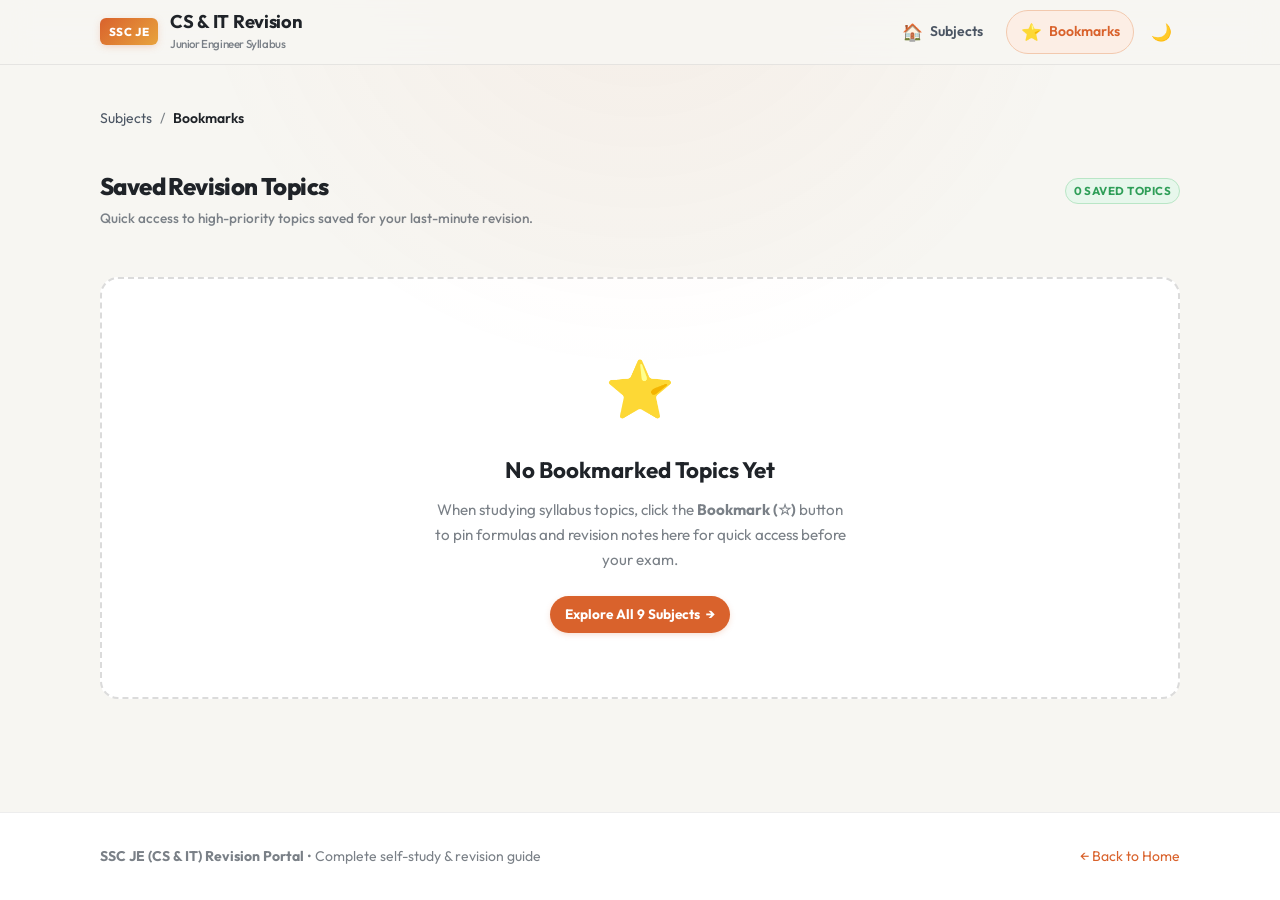
==== commit aac3d994: "feat: add core stylesheet and topic renderer with HTML template refactoring" ====
--- a/bookmarks.html
+++ b/bookmarks.html
@@ -4,6 +4,10 @@
   <meta charset="UTF-8">
   <meta name="viewport" content="width=device-width, initial-scale=1.0">
   <title>Saved Bookmarks | SSC JE Revision Portal</title>
+
+  <!-- Favicon -->
+  <link rel="icon" type="image/svg+xml" href="data:image/svg+xml,%3Csvg xmlns='http://www.w3.org/2000/svg' viewBox='0 0 100 100'%3E%3Cdefs%3E%3ClinearGradient id='g' x1='0%25' y1='0%25' x2='100%25' y2='100%25'%3E%3Cstop offset='0%25' stop-color='%232563eb'/%3E%3Cstop offset='100%25' stop-color='%237c3aed'/%3E%3C/linearGradient%3E%3C/defs%3E%3Crect width='100' height='100' rx='22' fill='url(%23g)'/%3E%3Cpath d='M28 36 L50 22 L72 36 L50 49 Z' fill='%23ffffff'/%3E%3Cpath d='M50 49 L50 78' stroke='%23ffffff' stroke-width='5' stroke-linecap='round'/%3E%3Cpath d='M32 47 L32 66 Q50 78 68 66 L68 47' fill='none' stroke='%23ffffff' stroke-width='5' stroke-linecap='round'/%3E%3Ccircle cx='75' cy='52' r='4' fill='%2338bdf8'/%3E%3C/svg%3E">
+  <link rel="alternate icon" type="image/svg+xml" href="favicon.svg">
 
   <!-- Prevent theme flicker (FOUC) -->
   <meta name="color-scheme" content="light dark">
@@ -61,7 +65,7 @@
       <!-- Breadcrumb Navigation -->
       <nav class="breadcrumb-nav" aria-label="Breadcrumb">
         <ul class="breadcrumb-list">
-          <li class="breadcrumb-item"><a href="index.html">🏠 Home</a></li>
+          <li class="breadcrumb-item"><a href="index.html">Subjects</a></li>
           <li class="breadcrumb-separator">/</li>
           <li class="breadcrumb-current">Bookmarks</li>
         </ul>
@@ -134,8 +138,9 @@
               <p class="empty-state-desc">
                 When studying syllabus topics, click the <strong>Bookmark (☆)</strong> button to pin formulas and revision notes here for quick access before your exam.
               </p>
-              <a href="index.html" class="nav-btn" style="background-color: var(--primary); color: #ffffff; border-color: var(--primary);">
-                Explore All 9 Subjects
+              <a href="index.html" class="btn-study-action">
+                <span>Explore All 9 Subjects</span>
+                <span class="arrow">→</span>
               </a>
             </div>
           `;
@@ -172,8 +177,9 @@
                   <span>${isRevised ? 'Revised ✓' : 'Mark revised'}</span>
                 </label>
 
-                <a href="${topicUrl}" class="nav-btn" style="padding: 0.4rem 0.75rem; font-size: 0.85rem;">
-                  Open Topic →
+                <a href="${topicUrl}" class="btn-study-action">
+                  <span>Open Topic</span>
+                  <span class="arrow">→</span>
                 </a>
 
                 <button 
--- a/css/style.css
+++ b/css/style.css
@@ -4,55 +4,74 @@
    ========================================================================== */
 
 /* ---------- CSS Custom Properties / Design Tokens ---------- */
-:root {
-  /* Color Palettes - Light Mode */
-  --bg-primary: #f8fafc;
-  --bg-surface: #ffffff;
-  --bg-surface-elevated: #f1f5f9;
-  --bg-surface-subtle: #f8fafc;
+:root,
+[data-theme="light"] {
+  /* Color Palettes - Light Mode (Editorial Academic Palette) */
+  --bg-primary: #F7F6F2;
+  --bg-surface: #FFFFFF;
+  --bg-surface-elevated: #F2F1EC;
+  --bg-surface-subtle: #F7F6F2;
   
-  --text-primary: #0f172a;
-  --text-secondary: #334155;
-  --text-muted: #64748b;
-  --text-inverse: #ffffff;
-
-  --border-subtle: #e2e8f0;
-  --border-strong: #cbd5e1;
-  --border-focus: #3b82f6;
-
-  /* Brand Accents */
-  --primary: #2563eb;
-  --primary-hover: #1d4ed8;
-  --primary-light: #eff6ff;
-  --primary-border: #bfdbfe;
-
-  --accent-emerald: #059669;
-  --accent-emerald-light: #ecfdf5;
-  --accent-emerald-border: #a7f3d0;
-
-  --accent-amber: #d97706;
-  --accent-amber-light: #fffbeb;
-  --accent-amber-border: #fde68a;
-
-  --accent-rose: #e11d48;
-  --accent-rose-light: #fff1f2;
-  --accent-rose-border: #fecdd3;
-
-  --accent-purple: #7c3aed;
-  --accent-purple-light: #f5f3ff;
-  --accent-purple-border: #ddd6fe;
-
-  /* Elevations */
-  --shadow-sm: 0 1px 2px 0 rgba(0, 0, 0, 0.05);
-  --shadow-md: 0 4px 6px -1px rgba(0, 0, 0, 0.07), 0 2px 4px -2px rgba(0, 0, 0, 0.05);
-  --shadow-lg: 0 10px 15px -3px rgba(0, 0, 0, 0.08), 0 4px 6px -4px rgba(0, 0, 0, 0.04);
-  --shadow-xl: 0 20px 25px -5px rgba(0, 0, 0, 0.1), 0 8px 10px -6px rgba(0, 0, 0, 0.04);
+  --text-primary: #1F2328;
+  --text-secondary: #4B5563;
+  --text-muted: #7A8087;
+  --text-inverse: #FFFFFF;
+
+  --border-subtle: rgba(0, 0, 0, 0.07);
+  --border-strong: rgba(0, 0, 0, 0.14);
+  --border-focus: #D9622C;
+
+  /* Primary Brand Accent (Warm Terracotta & Amber) */
+  --primary: #D9622C;
+  --primary-hover: #B84F20;
+  --primary-light: #FCEEE5;
+  --primary-border: #F2C9AE;
+  --accent-secondary: #E8A33D;
+
+  /* Semantic Accents (Only where meaning requires them) */
+  --success: #2F9E58;
+  --success-hover: #248046;
+  --success-light: #E7F7EC;
+  --success-border: #B9E6C6;
+
+  --warning: #D9A32D;
+  --warning-hover: #B8871F;
+  --warning-light: #FBF3DE;
+  --warning-border: #F0DCA0;
+
+  --error: #E14F4F;
+  --error-hover: #C43F3F;
+  --error-light: #FCEAEA;
+  --error-border: #F3C4C4;
+
+  /* Component Token Aliases for Cohesion */
+  --accent-emerald: var(--success);
+  --accent-emerald-light: var(--success-light);
+  --accent-emerald-border: var(--success-border);
+
+  --accent-amber: var(--warning);
+  --accent-amber-light: var(--warning-light);
+  --accent-amber-border: var(--warning-border);
+
+  --accent-rose: var(--error);
+  --accent-rose-light: var(--error-light);
+  --accent-rose-border: var(--error-border);
+
+  --accent-purple: var(--primary);
+  --accent-purple-light: var(--primary-light);
+  --accent-purple-border: var(--primary-border);
+
+  /* Elevations - Multi-layer diffuse depth */
+  --shadow-sm: 0 1px 3px 0 rgba(0, 0, 0, 0.04), 0 1px 2px -1px rgba(0, 0, 0, 0.03);
+  --shadow-md: 0 4px 14px -2px rgba(0, 0, 0, 0.05), 0 2px 6px -1px rgba(0, 0, 0, 0.02);
+  --shadow-lg: 0 10px 25px -4px rgba(0, 0, 0, 0.07), 0 4px 10px -2px rgba(0, 0, 0, 0.03);
+  --shadow-xl: 0 20px 35px -6px rgba(0, 0, 0, 0.09), 0 8px 16px -4px rgba(0, 0, 0, 0.04);
 
   /* Geometry & Transitions */
   --radius-sm: 6px;
   --radius-md: 10px;
   --radius-lg: 14px;
-  --radius-xl: 20px;
+  --radius-xl: 18px;
   --radius-pill: 9999px;
 
   --transition-fast: 150ms cubic-bezier(0.4, 0, 0.2, 1);
@@ -62,50 +81,69 @@
   --font-sans: 'Outfit', -apple-system, BlinkMacSystemFont, 'Segoe UI', Roboto, Helvetica, Arial, sans-serif;
   --font-mono: 'JetBrains Mono', 'Fira Code', 'Courier New', monospace;
 
+  /* Layout Dimensions */
+  --header-height: 4rem;
+
   color-scheme: light dark;
 }
 
-/* Dark Mode Overrides */
+/* Dark Mode Overrides (Sophisticated Dark Reading Palette) */
 [data-theme="dark"] {
-  --bg-primary: #0b0f19;
-  --bg-surface: #111827;
-  --bg-surface-elevated: #1e293b;
-  --bg-surface-subtle: #162032;
-
-  --text-primary: #f8fafc;
-  --text-secondary: #cbd5e1;
-  --text-muted: #94a3b8;
-  --text-inverse: #0b0f19;
-
-  --border-subtle: #1e293b;
-  --border-strong: #334155;
-  --border-focus: #60a5fa;
-
-  --primary: #3b82f6;
-  --primary-hover: #60a5fa;
-  --primary-light: rgba(59, 130, 246, 0.15);
-  --primary-border: rgba(59, 130, 246, 0.35);
-
-  --accent-emerald: #10b981;
-  --accent-emerald-light: rgba(16, 185, 129, 0.15);
-  --accent-emerald-border: rgba(16, 185, 129, 0.35);
-
-  --accent-amber: #f59e0b;
-  --accent-amber-light: rgba(245, 158, 11, 0.15);
-  --accent-amber-border: rgba(245, 158, 11, 0.35);
-
-  --accent-rose: #f43f5e;
-  --accent-rose-light: rgba(244, 63, 94, 0.15);
-  --accent-rose-border: rgba(244, 63, 94, 0.35);
-
-  --accent-purple: #a855f7;
-  --accent-purple-light: rgba(168, 85, 247, 0.15);
-  --accent-purple-border: rgba(168, 85, 247, 0.35);
-
-  --shadow-sm: 0 1px 2px 0 rgba(0, 0, 0, 0.5);
-  --shadow-md: 0 4px 6px -1px rgba(0, 0, 0, 0.4);
-  --shadow-lg: 0 10px 15px -3px rgba(0, 0, 0, 0.45);
-  --shadow-xl: 0 20px 25px -5px rgba(0, 0, 0, 0.55);
+  --bg-primary: #121417;
+  --bg-surface: #191D21;
+  --bg-surface-elevated: #20252A;
+  --bg-surface-subtle: #16191D;
+
+  --text-primary: #ECEBE7;
+  --text-secondary: #B7BBB8;
+  --text-muted: #858B88;
+  --text-inverse: #121417;
+
+  --border-subtle: rgba(255, 255, 255, 0.08);
+  --border-strong: rgba(255, 255, 255, 0.16);
+  --border-focus: #E8825A;
+
+  --primary: #E8825A;
+  --primary-hover: #F2A17E;
+  --primary-light: rgba(232, 130, 90, 0.15);
+  --primary-border: rgba(232, 130, 90, 0.32);
+  --accent-secondary: #F0C878;
+
+  --success: #5FC98A;
+  --success-hover: #7DD9A0;
+  --success-light: rgba(95, 201, 138, 0.15);
+  --success-border: rgba(95, 201, 138, 0.35);
+
+  --warning: #E8BC5C;
+  --warning-hover: #F0CC7E;
+  --warning-light: rgba(232, 188, 92, 0.15);
+  --warning-border: rgba(232, 188, 92, 0.35);
+
+  --error: #E87A7A;
+  --error-hover: #F09999;
+  --error-light: rgba(232, 122, 122, 0.15);
+  --error-border: rgba(232, 122, 122, 0.35);
+
+  --accent-emerald: var(--success);
+  --accent-emerald-light: var(--success-light);
+  --accent-emerald-border: var(--success-border);
+
+  --accent-amber: var(--warning);
+  --accent-amber-light: var(--warning-light);
+  --accent-amber-border: var(--warning-border);
+
+  --accent-rose: var(--error);
+  --accent-rose-light: var(--error-light);
+  --accent-rose-border: var(--error-border);
+
+  --accent-purple: var(--primary);
+  --accent-purple-light: var(--primary-light);
+  --accent-purple-border: var(--primary-border);
+
+  --shadow-sm: 0 1px 3px 0 rgba(0, 0, 0, 0.3), 0 1px 2px -1px rgba(0, 0, 0, 0.2);
+  --shadow-md: 0 4px 14px -2px rgba(0, 0, 0, 0.35), 0 2px 6px -1px rgba(0, 0, 0, 0.2);
+  --shadow-lg: 0 10px 25px -4px rgba(0, 0, 0, 0.4), 0 4px 10px -2px rgba(0, 0, 0, 0.25);
+  --shadow-xl: 0 20px 35px -6px rgba(0, 0, 0, 0.45), 0 8px 16px -4px rgba(0, 0, 0, 0.3);
 }
 
 /* ---------- Global Reset & Base ---------- */
@@ -129,7 +167,26 @@
   min-height: 100vh;
   display: flex;
   flex-direction: column;
+  position: relative;
   transition: background-color var(--transition-normal), color var(--transition-normal);
+}
+
+body::before {
+  content: '';
+  position: fixed;
+  top: 0;
+  left: 50%;
+  transform: translateX(-50%);
+  width: 100%;
+  max-width: 1200px;
+  height: 520px;
+  background: radial-gradient(circle 650px at 50% -80px, rgba(217, 98, 44, 0.06), transparent 70%);
+  pointer-events: none;
+  z-index: 0;
+}
+
+[data-theme="dark"] body::before {
+  background: radial-gradient(circle 650px at 50% -80px, rgba(232, 130, 90, 0.07), transparent 70%);
 }
 
 a {
@@ -180,18 +237,22 @@
   position: sticky;
   top: 0;
   z-index: 50;
-  background-color: var(--bg-surface);
+  background-color: rgba(247, 246, 242, 0.85);
+  backdrop-filter: blur(16px);
+  -webkit-backdrop-filter: blur(16px);
   border-bottom: 1px solid var(--border-subtle);
-  backdrop-filter: blur(12px);
-  -webkit-backdrop-filter: blur(12px);
   transition: background-color var(--transition-normal), border-color var(--transition-normal);
 }
 
+[data-theme="dark"] .site-header {
+  background-color: rgba(18, 20, 23, 0.85);
+}
+
 .header-inner {
   display: flex;
   align-items: center;
   justify-content: space-between;
-  height: 4rem;
+  height: var(--header-height, 4rem);
 }
 
 .brand-link {
@@ -202,21 +263,22 @@
   font-weight: 700;
   font-size: 1.25rem;
   letter-spacing: -0.02em;
+  text-decoration: none;
 }
 
 .brand-badge {
   display: inline-flex;
   align-items: center;
   justify-content: center;
-  background: linear-gradient(135deg, var(--primary), var(--accent-purple));
-  color: #ffffff;
-  font-size: 0.75rem;
+  background: linear-gradient(135deg, var(--primary), var(--accent-secondary));
+  color: var(--text-inverse);
+  font-size: 0.72rem;
   font-weight: 800;
-  padding: 0.2rem 0.55rem;
+  padding: 0.25rem 0.55rem;
   border-radius: var(--radius-sm);
   text-transform: uppercase;
   letter-spacing: 0.05em;
-  box-shadow: 0 2px 4px rgba(37, 99, 235, 0.25);
+  box-shadow: 0 2px 8px -2px rgba(217, 98, 44, 0.35);
 }
 
 .brand-title {
@@ -228,10 +290,11 @@
   font-size: 1.15rem;
   font-weight: 700;
   line-height: 1.2;
+  letter-spacing: -0.015em;
 }
 
 .brand-title-sub {
-  font-size: 0.75rem;
+  font-size: 0.72rem;
   color: var(--text-muted);
   font-weight: 500;
 }
@@ -239,27 +302,28 @@
 .header-nav {
   display: flex;
   align-items: center;
-  gap: 0.75rem;
+  gap: 0.5rem;
 }
 
 .nav-btn {
   display: inline-flex;
   align-items: center;
-  gap: 0.4rem;
-  padding: 0.5rem 0.85rem;
-  border-radius: var(--radius-md);
+  gap: 0.45rem;
+  padding: 0.45rem 0.85rem;
+  border-radius: var(--radius-pill);
   font-size: 0.875rem;
-  font-weight: 500;
+  font-weight: 600;
   color: var(--text-secondary);
-  border: 1px solid var(--border-subtle);
-  background-color: var(--bg-surface);
+  border: 1px solid transparent;
+  background-color: transparent;
   transition: all var(--transition-fast);
+  text-decoration: none;
 }
 
 .nav-btn:hover {
   background-color: var(--bg-surface-elevated);
   color: var(--text-primary);
-  border-color: var(--border-strong);
+  border-color: var(--border-subtle);
 }
 
 .nav-btn.active {
@@ -269,7 +333,7 @@
 }
 
 .nav-btn .icon {
-  font-size: 1.1rem;
+  font-size: 1.05rem;
 }
 
 .bookmark-counter-badge {
@@ -280,28 +344,30 @@
   height: 1.25rem;
   padding: 0 0.35rem;
   background-color: var(--primary);
-  color: #ffffff;
+  color: var(--text-inverse);
   font-size: 0.7rem;
   font-weight: 700;
   border-radius: var(--radius-pill);
 }
 
 .theme-toggle-btn {
-  width: 2.5rem;
-  height: 2.5rem;
+  width: 2.35rem;
+  height: 2.35rem;
+  border-radius: var(--radius-pill);
   display: inline-flex;
   align-items: center;
   justify-content: center;
-  border-radius: var(--radius-md);
-  border: 1px solid var(--border-subtle);
-  background-color: var(--bg-surface);
-  color: var(--text-primary);
-  font-size: 1.2rem;
+  background-color: transparent;
+  border: 1px solid transparent;
+  color: var(--text-secondary);
+  font-size: 1.05rem;
   transition: all var(--transition-fast);
 }
 
 .theme-toggle-btn:hover {
   background-color: var(--bg-surface-elevated);
+  border-color: var(--border-subtle);
+  color: var(--text-primary);
   transform: rotate(15deg);
 }
 
@@ -345,56 +411,45 @@
 
 /* ---------- Hero & Overall Revision Bar ---------- */
 .hero-section {
-  background: linear-gradient(135deg, var(--bg-surface), var(--bg-surface-elevated));
-  border: 1px solid var(--border-subtle);
-  border-radius: var(--radius-xl);
-  padding: 2rem 1.75rem;
-  margin-bottom: 2rem;
-  box-shadow: var(--shadow-sm);
+  background: transparent;
+  border: none;
+  padding: 2.25rem 0 1rem 0;
+  margin-bottom: 1.5rem;
   position: relative;
-  overflow: hidden;
-}
-
-.hero-section::before {
-  content: '';
-  position: absolute;
-  top: -50px;
-  right: -50px;
-  width: 200px;
-  height: 200px;
-  background: radial-gradient(circle, rgba(37, 99, 235, 0.12) 0%, transparent 70%);
-  pointer-events: none;
 }
 
 .hero-tagline {
   display: inline-flex;
   align-items: center;
-  gap: 0.4rem;
-  background-color: var(--primary-light);
-  color: var(--primary);
-  border: 1px solid var(--primary-border);
-  font-size: 0.8rem;
+  gap: 0.45rem;
+  background: linear-gradient(135deg, var(--primary), var(--accent-secondary));
+  color: var(--text-inverse);
+  font-size: 0.76rem;
   font-weight: 700;
   text-transform: uppercase;
   letter-spacing: 0.05em;
-  padding: 0.25rem 0.75rem;
+  padding: 0.3rem 0.85rem;
   border-radius: var(--radius-pill);
+  margin-bottom: 1rem;
+  box-shadow: 0 4px 14px -2px rgba(217, 98, 44, 0.3);
+}
+
+.hero-title {
+  font-size: 2.35rem;
+  font-weight: 800;
+  line-height: 1.2;
+  letter-spacing: -0.035em;
+  color: var(--text-primary);
   margin-bottom: 0.75rem;
-}
-
-.hero-title {
-  font-size: 2rem;
-  font-weight: 800;
-  line-height: 1.25;
-  letter-spacing: -0.03em;
-  margin-bottom: 0.5rem;
+  max-width: 820px;
 }
 
 .hero-desc {
-  font-size: 1rem;
+  font-size: 1.05rem;
   color: var(--text-secondary);
-  max-width: 650px;
-  margin-bottom: 1.5rem;
+  max-width: 680px;
+  line-height: 1.6;
+  margin-bottom: 1.75rem;
 }
 
 /* Overall Progress Card */
@@ -402,8 +457,9 @@
   background-color: var(--bg-surface);
   border: 1px solid var(--border-subtle);
   border-radius: var(--radius-lg);
-  padding: 1.25rem 1.5rem;
+  padding: 1.15rem 1.4rem;
   box-shadow: var(--shadow-sm);
+  max-width: 680px;
 }
 
 .progress-header {
@@ -414,7 +470,7 @@
 }
 
 .progress-label {
-  font-size: 0.95rem;
+  font-size: 0.875rem;
   font-weight: 700;
   color: var(--text-primary);
   display: flex;
@@ -423,32 +479,33 @@
 }
 
 .progress-meta {
-  font-size: 0.875rem;
+  font-size: 0.825rem;
   font-weight: 700;
   color: var(--primary);
 }
 
 .progress-bar-track {
   width: 100%;
-  height: 0.75rem;
+  height: 0.45rem;
   background-color: var(--bg-surface-elevated);
   border-radius: var(--radius-pill);
   overflow: hidden;
-  border: 1px solid var(--border-subtle);
 }
 
 .progress-bar-fill {
   height: 100%;
   width: 0%;
-  background: linear-gradient(90deg, var(--primary), var(--accent-emerald));
+  background: linear-gradient(135deg, var(--primary), var(--accent-secondary));
   border-radius: var(--radius-pill);
   transition: width 0.6s cubic-bezier(0.4, 0, 0.2, 1);
+  box-shadow: 0 0 10px rgba(217, 98, 44, 0.35);
 }
 
 /* ---------- Search Box ---------- */
 .search-container {
-  margin-bottom: 2rem;
+  margin-bottom: 2.25rem;
   position: relative;
+  max-width: 680px;
 }
 
 .search-input-wrapper {
@@ -456,32 +513,33 @@
   display: flex;
   align-items: center;
   background-color: var(--bg-surface);
-  border: 2px solid var(--border-subtle);
-  border-radius: var(--radius-lg);
-  padding: 0.25rem 0.5rem 0.25rem 1rem;
+  border: 1px solid var(--border-subtle);
+  border-radius: var(--radius-pill);
+  padding: 0.35rem 0.65rem 0.35rem 1.25rem;
   box-shadow: var(--shadow-sm);
-  transition: all var(--transition-fast);
+  transition: all var(--transition-normal);
 }
 
 .search-input-wrapper:focus-within {
   border-color: var(--primary);
-  box-shadow: 0 0 0 4px var(--primary-light);
+  box-shadow: 0 0 0 3px var(--primary-light), var(--shadow-md);
+  background-color: var(--bg-surface);
 }
 
 .search-icon {
-  font-size: 1.2rem;
+  font-size: 1.1rem;
   color: var(--text-muted);
-  margin-right: 0.75rem;
+  margin-right: 0.65rem;
 }
 
 .search-input {
   width: 100%;
-  height: 3rem;
+  height: 2.75rem;
   border: none;
   background: transparent;
   color: var(--text-primary);
   font-family: inherit;
-  font-size: 1.05rem;
+  font-size: 0.95rem;
   outline: none;
 }
 
@@ -493,12 +551,13 @@
   display: none;
   align-items: center;
   justify-content: center;
-  width: 2rem;
-  height: 2rem;
+  width: 1.75rem;
+  height: 1.75rem;
   border-radius: var(--radius-pill);
   color: var(--text-muted);
-  font-size: 1rem;
+  font-size: 0.85rem;
   background-color: var(--bg-surface-elevated);
+  transition: all var(--transition-fast);
 }
 
 .search-clear-btn:hover {
@@ -508,13 +567,13 @@
 
 .search-shortcut-badge {
   font-family: var(--font-mono);
-  font-size: 0.75rem;
-  padding: 0.2rem 0.5rem;
+  font-size: 0.72rem;
+  padding: 0.2rem 0.45rem;
   background-color: var(--bg-surface-elevated);
   border: 1px solid var(--border-subtle);
   border-radius: var(--radius-sm);
   color: var(--text-muted);
-  margin-left: 0.5rem;
+  margin-left: 0.4rem;
   user-select: none;
 }
 
@@ -524,15 +583,14 @@
   align-items: center;
   justify-content: space-between;
   margin-top: 0.75rem;
-  font-size: 0.875rem;
+  font-size: 0.85rem;
   color: var(--text-muted);
-  padding: 0 0.25rem;
+  padding: 0 0.5rem;
 }
 
 .search-results-list {
   display: none;
   margin-top: 1rem;
-  display: flex;
   flex-direction: column;
   gap: 0.75rem;
 }
@@ -541,10 +599,10 @@
   display: flex;
   align-items: center;
   justify-content: space-between;
-  padding: 1rem 1.25rem;
+  padding: 1rem 1.35rem;
   background-color: var(--bg-surface);
   border: 1px solid var(--border-subtle);
-  border-radius: var(--radius-md);
+  border-radius: var(--radius-lg);
   box-shadow: var(--shadow-sm);
   transition: all var(--transition-fast);
 }
@@ -562,7 +620,7 @@
 }
 
 .search-result-subject {
-  font-size: 0.75rem;
+  font-size: 0.72rem;
   font-weight: 700;
   text-transform: uppercase;
   color: var(--primary);
@@ -570,22 +628,22 @@
 }
 
 .search-result-title {
-  font-size: 1.05rem;
+  font-size: 1rem;
   font-weight: 600;
   color: var(--text-primary);
 }
 
 .highlight-match {
-  background-color: #fef08a;
-  color: #854d0e;
+  background-color: var(--warning-light);
+  color: var(--text-primary);
   padding: 0 2px;
   border-radius: 2px;
   font-weight: 700;
 }
 
 [data-theme="dark"] .highlight-match {
-  background-color: #854d0e;
-  color: #fef08a;
+  background-color: var(--warning-border);
+  color: var(--warning);
 }
 
 /* ---------- Subjects Grid (Home Page) ---------- */
@@ -593,19 +651,20 @@
   display: flex;
   align-items: baseline;
   justify-content: space-between;
-  margin-bottom: 1.25rem;
+  margin-bottom: 1.5rem;
 }
 
 .section-title {
   font-size: 1.5rem;
   font-weight: 800;
-  letter-spacing: -0.02em;
+  letter-spacing: -0.025em;
   color: var(--text-primary);
 }
 
 .section-subtext {
-  font-size: 0.875rem;
+  font-size: 0.85rem;
   color: var(--text-muted);
+  font-weight: 500;
 }
 
 .subjects-grid {
@@ -617,14 +676,14 @@
 .subject-card {
   background-color: var(--bg-surface);
   border: 1px solid var(--border-subtle);
-  border-radius: var(--radius-lg);
+  border-radius: var(--radius-xl);
   padding: 1.5rem;
   box-shadow: var(--shadow-sm);
   display: flex;
   flex-direction: column;
   justify-content: space-between;
   position: relative;
-  transition: all var(--transition-normal);
+  transition: transform var(--transition-normal), box-shadow var(--transition-normal), border-color var(--transition-normal);
   overflow: hidden;
 }
 
@@ -636,21 +695,22 @@
 
 .subject-card-header {
   display: flex;
-  align-items: flex-start;
+  align-items: center;
   justify-content: space-between;
-  margin-bottom: 1rem;
+  margin-bottom: 1.15rem;
 }
 
 .subject-icon-box {
-  width: 3.25rem;
-  height: 3.25rem;
-  border-radius: var(--radius-md);
-  background: var(--bg-surface-elevated);
+  width: 3rem;
+  height: 3rem;
+  border-radius: 12px;
+  background: linear-gradient(135deg, var(--primary-light), var(--bg-surface-elevated));
   display: flex;
   align-items: center;
   justify-content: center;
-  font-size: 1.6rem;
-  border: 1px solid var(--border-subtle);
+  font-size: 1.5rem;
+  border: none;
+  box-shadow: 0 2px 8px -2px rgba(0, 0, 0, 0.05);
 }
 
 .subject-order-pill {
@@ -658,10 +718,10 @@
   font-size: 0.75rem;
   font-weight: 700;
   color: var(--text-muted);
-  background-color: var(--bg-surface-elevated);
-  padding: 0.2rem 0.5rem;
-  border-radius: var(--radius-sm);
-  border: 1px solid var(--border-subtle);
+  background-color: transparent;
+  padding: 0;
+  border: none;
+  letter-spacing: 0.04em;
 }
 
 .subject-card-body {
@@ -669,17 +729,18 @@
 }
 
 .subject-title {
-  font-size: 1.25rem;
+  font-size: 1.2rem;
   font-weight: 700;
   line-height: 1.35;
   color: var(--text-primary);
-  margin-bottom: 0.4rem;
+  margin-bottom: 0.45rem;
+  letter-spacing: -0.015em;
 }
 
 .subject-desc {
   font-size: 0.875rem;
   color: var(--text-secondary);
-  line-height: 1.5;
+  line-height: 1.55;
   display: -webkit-box;
   -webkit-line-clamp: 2;
   -webkit-box-orient: vertical;
@@ -687,14 +748,15 @@
 }
 
 .subject-card-footer {
-  border-top: 1px solid var(--border-subtle);
-  padding-top: 1rem;
+  margin-top: auto;
+  border-top: none;
+  padding-top: 0.5rem;
 }
 
 .subject-progress-meta {
   display: flex;
   justify-content: space-between;
-  font-size: 0.8rem;
+  font-size: 0.78rem;
   font-weight: 600;
   color: var(--text-muted);
   margin-bottom: 0.4rem;
@@ -702,17 +764,17 @@
 
 .subject-progress-track {
   width: 100%;
-  height: 0.5rem;
+  height: 0.35rem;
   background-color: var(--bg-surface-elevated);
   border-radius: var(--radius-pill);
   overflow: hidden;
-  margin-bottom: 0.85rem;
+  margin-bottom: 1rem;
 }
 
 .subject-progress-fill {
   height: 100%;
   width: 0%;
-  background-color: var(--accent-emerald);
+  background: linear-gradient(135deg, var(--primary), var(--accent-secondary));
   border-radius: var(--radius-pill);
   transition: width 0.4s ease;
 }
@@ -721,157 +783,198 @@
   width: 100%;
   display: flex;
   align-items: center;
-  justify-content: center;
+  justify-content: space-between;
   gap: 0.5rem;
+  color: var(--text-primary);
   background-color: var(--bg-surface-elevated);
-  color: var(--text-primary);
-  border: 1px solid var(--border-subtle);
+  border: 1px solid var(--border-subtle);
+  font-size: 0.85rem;
   font-weight: 600;
-  font-size: 0.875rem;
-  padding: 0.65rem 1rem;
+  padding: 0.6rem 0.95rem;
   border-radius: var(--radius-md);
   transition: all var(--transition-fast);
+  text-decoration: none;
+}
+
+.btn-open-subject .arrow-icon {
+  transition: transform var(--transition-fast);
 }
 
 .subject-card:hover .btn-open-subject {
   background-color: var(--primary);
-  color: #ffffff;
+  color: var(--text-inverse);
   border-color: var(--primary);
+  box-shadow: 0 4px 12px -2px rgba(217, 98, 44, 0.25);
+}
+
+.subject-card:hover .btn-open-subject .arrow-icon {
+  transform: translateX(3px);
 }
 
 /* ---------- Subject Details Page (`subject.html`) ---------- */
 .subject-banner {
-  background: linear-gradient(135deg, var(--bg-surface), var(--bg-surface-elevated));
+  background-color: var(--bg-surface);
   border: 1px solid var(--border-subtle);
   border-radius: var(--radius-xl);
-  padding: 2rem;
+  padding: 1.75rem 2rem;
   margin-bottom: 2rem;
   box-shadow: var(--shadow-sm);
   display: flex;
   flex-direction: column;
-  gap: 1.5rem;
+  gap: 1.25rem;
 }
 
 .subject-banner-top {
   display: flex;
-  align-items: flex-start;
+  align-items: center;
   gap: 1.25rem;
 }
 
 .subject-banner-icon {
-  font-size: 3rem;
-  line-height: 1;
-  background-color: var(--bg-surface);
-  border: 1px solid var(--border-subtle);
-  padding: 0.75rem;
-  border-radius: var(--radius-lg);
-  box-shadow: var(--shadow-sm);
+  width: 4rem;
+  height: 4rem;
+  border-radius: 14px;
+  background: linear-gradient(135deg, var(--primary-light), var(--bg-surface-elevated));
+  display: flex;
+  align-items: center;
+  justify-content: center;
+  font-size: 2.2rem;
+  border: none;
+  box-shadow: 0 4px 12px -2px rgba(0, 0, 0, 0.05);
+  flex-shrink: 0;
 }
 
 .subject-banner-title {
   font-size: 1.85rem;
   font-weight: 800;
-  line-height: 1.25;
+  line-height: 1.2;
+  letter-spacing: -0.03em;
   color: var(--text-primary);
   margin-bottom: 0.35rem;
 }
 
 .subject-banner-desc {
-  font-size: 1rem;
+  font-size: 0.95rem;
   color: var(--text-secondary);
+  line-height: 1.5;
 }
 
 /* Syllabus Topic List */
 .topics-list-container {
   display: flex;
   flex-direction: column;
-  gap: 1rem;
+  gap: 0.75rem;
 }
 
 .topic-item-card {
   background-color: var(--bg-surface);
   border: 1px solid var(--border-subtle);
   border-radius: var(--radius-lg);
-  padding: 1.25rem 1.5rem;
+  padding: 1rem 1.35rem;
   box-shadow: var(--shadow-sm);
   display: flex;
   align-items: center;
   justify-content: space-between;
+  gap: 1.25rem;
+  transition: all var(--transition-fast);
+}
+
+.topic-item-card:hover {
+  border-color: var(--primary-border);
+  box-shadow: var(--shadow-md);
+  transform: translateY(-2px);
+}
+
+.topic-item-card.is-revised {
+  border-color: var(--success-border);
+  background-color: rgba(47, 158, 88, 0.03);
+}
+
+[data-theme="dark"] .topic-item-card.is-revised {
+  background-color: rgba(95, 201, 138, 0.04);
+}
+
+.topic-item-left {
+  display: flex;
+  align-items: center;
   gap: 1rem;
-  transition: all var(--transition-fast);
-}
-
-.topic-item-card:hover {
-  border-color: var(--border-strong);
-  box-shadow: var(--shadow-md);
-}
-
-.topic-item-card.is-revised {
-  border-left: 4px solid var(--accent-emerald);
-}
-
-.topic-item-left {
-  display: flex;
-  align-items: center;
-  gap: 1.25rem;
   flex: 1;
+  min-width: 0;
 }
 
 .topic-index-badge {
   font-family: var(--font-mono);
-  font-size: 0.85rem;
+  font-size: 0.8rem;
   font-weight: 700;
   color: var(--text-muted);
-  width: 2.25rem;
-  height: 2.25rem;
-  border-radius: var(--radius-pill);
+  width: 2rem;
+  height: 2rem;
+  border-radius: var(--radius-sm);
   background-color: var(--bg-surface-elevated);
   display: flex;
   align-items: center;
   justify-content: center;
-  border: 1px solid var(--border-subtle);
+  border: none;
+  flex-shrink: 0;
 }
 
 .topic-item-card.is-revised .topic-index-badge {
-  background-color: var(--accent-emerald-light);
-  color: var(--accent-emerald);
-  border-color: var(--accent-emerald-border);
+  background-color: var(--success-light);
+  color: var(--success);
 }
 
 .topic-item-meta {
   display: flex;
   flex-direction: column;
-  gap: 0.25rem;
+  min-width: 0;
+}
+
+.topic-item-title-row {
+  display: flex;
+  align-items: center;
+  gap: 0.6rem;
+  flex-wrap: wrap;
 }
 
 .topic-item-title-link {
-  font-size: 1.15rem;
-  font-weight: 700;
-  color: var(--text-primary);
-  display: inline-flex;
-  align-items: center;
-  gap: 0.5rem;
+  font-size: 1.05rem;
+  font-weight: 700;
+  color: var(--text-primary);
+  text-decoration: none;
+  transition: color var(--transition-fast);
 }
 
 .topic-item-title-link:hover {
   color: var(--primary);
 }
 
+.topic-item-syllabus {
+  font-size: 0.825rem;
+  color: var(--text-muted);
+  margin-top: 0.25rem;
+  line-height: 1.45;
+  white-space: nowrap;
+  overflow: hidden;
+  text-overflow: ellipsis;
+  max-width: 580px;
+}
+
 .status-badge {
   display: inline-flex;
   align-items: center;
   gap: 0.3rem;
-  font-size: 0.75rem;
-  font-weight: 700;
-  padding: 0.2rem 0.6rem;
+  font-size: 0.72rem;
+  font-weight: 700;
+  padding: 0.15rem 0.5rem;
   border-radius: var(--radius-pill);
-  width: fit-content;
+  text-transform: uppercase;
+  letter-spacing: 0.04em;
 }
 
 .status-badge.ready {
-  background-color: var(--accent-emerald-light);
-  color: var(--accent-emerald);
-  border: 1px solid var(--accent-emerald-border);
+  background-color: var(--success-light);
+  color: var(--success);
+  border: 1px solid var(--success-border);
 }
 
 .status-badge.coming-soon {
@@ -883,175 +986,783 @@
 .topic-item-actions {
   display: flex;
   align-items: center;
-  gap: 0.75rem;
+  gap: 0.6rem;
+  flex-shrink: 0;
 }
 
 /* Custom Checkbox */
 .checkbox-label {
   display: inline-flex;
   align-items: center;
+  gap: 0.35rem;
+  font-size: 0.78rem;
+  font-weight: 600;
+  color: var(--text-muted);
+  cursor: pointer;
+  padding: 0.35rem 0.65rem;
+  border-radius: var(--radius-pill);
+  background-color: var(--bg-surface-elevated);
+  border: 1px solid var(--border-subtle);
+  transition: all var(--transition-fast);
+}
+
+.checkbox-label:hover {
+  color: var(--text-primary);
+  border-color: var(--border-strong);
+}
+
+.topic-item-card.is-revised .checkbox-label {
+  background-color: var(--success-light);
+  color: var(--success);
+  border-color: var(--success-border);
+}
+
+.checkbox-label input[type="checkbox"] {
+  width: 1rem;
+  height: 1rem;
+  cursor: pointer;
+  accent-color: var(--success);
+}
+
+.btn-icon-action {
+  width: 2.15rem;
+  height: 2.15rem;
+  border-radius: var(--radius-pill);
+  display: inline-flex;
+  align-items: center;
+  justify-content: center;
+  color: var(--text-muted);
+  background-color: var(--bg-surface-elevated);
+  border: 1px solid var(--border-subtle);
+  font-size: 1rem;
+  transition: all var(--transition-fast);
+}
+
+.btn-icon-action:hover {
+  color: var(--warning);
+  border-color: var(--warning-border);
+  transform: scale(1.1);
+}
+
+.btn-icon-action.bookmarked {
+  color: var(--warning);
+  background-color: var(--warning-light);
+  border-color: var(--warning-border);
+}
+
+.btn-study-action {
+  display: inline-flex;
+  align-items: center;
+  gap: 0.35rem;
+  padding: 0.45rem 0.95rem;
+  border-radius: var(--radius-pill);
+  font-size: 0.85rem;
+  font-weight: 700;
+  background-color: var(--primary);
+  color: var(--text-inverse);
+  box-shadow: 0 2px 6px -1px rgba(217, 98, 44, 0.25);
+  transition: all var(--transition-fast);
+  text-decoration: none;
+}
+
+.btn-study-action:hover {
+  background-color: var(--primary-hover);
+  color: var(--text-inverse);
+  transform: translateY(-1px);
+  box-shadow: 0 4px 12px -2px rgba(217, 98, 44, 0.35);
+}
+
+.btn-icon-action.bookmarked {
+  background-color: var(--primary-light);
+  color: var(--primary);
+  border-color: var(--primary-border);
+}
+
+/* ---------- Modern Topic Revision Dashboard (`topic.html`) ---------- */
+.topic-container {
+  max-width: 1240px;
+  margin-left: auto;
+  margin-right: auto;
+  padding-bottom: 2rem;
+}
+
+/* 1. Compact Hero Card (Approx 160-200px on desktop) */
+.topic-hero-card {
+  background: var(--bg-surface);
+  border: 1px solid var(--border-subtle);
+  border-radius: var(--radius-xl);
+  padding: 1.15rem 1.4rem;
+  margin-bottom: 1.15rem;
+  box-shadow: var(--shadow-sm);
+  display: flex;
+  flex-direction: column;
+  gap: 0.75rem;
+}
+
+.hero-top-row {
+  display: flex;
+  align-items: center;
+  justify-content: space-between;
+  gap: 1rem;
+  padding-bottom: 0.55rem;
+  border-bottom: 1px solid var(--border-subtle);
+}
+
+.hero-top-row .breadcrumb-nav {
+  margin-bottom: 0;
+}
+
+.hero-quick-nav {
+  display: flex;
+  align-items: center;
+  gap: 0.4rem;
+  font-size: 0.825rem;
+  font-weight: 600;
+}
+
+.hero-nav-arrow {
+  display: inline-flex;
+  align-items: center;
+  padding: 0.2rem 0.6rem;
+  border-radius: var(--radius-sm);
+  background: var(--bg-surface-elevated);
+  border: 1px solid var(--border-subtle);
+  color: var(--text-secondary);
+  text-decoration: none;
+  font-size: 0.8rem;
+  font-weight: 700;
+  transition: all var(--transition-fast);
+}
+
+.hero-nav-arrow:hover:not(.disabled) {
+  background: var(--primary-light);
+  color: var(--primary);
+  border-color: var(--primary-border);
+}
+
+.hero-nav-arrow.disabled {
+  opacity: 0.4;
+  pointer-events: none;
+}
+
+.hero-nav-counter {
+  font-family: var(--font-mono);
+  font-size: 0.75rem;
+  color: var(--text-muted);
+  padding: 0 0.25rem;
+}
+
+.hero-main-row {
+  display: flex;
+  align-items: center;
+  justify-content: space-between;
+  gap: 1.5rem;
+}
+
+.hero-title-area {
+  flex: 1;
+  min-width: 0;
+}
+
+.hero-badge-strip {
+  display: flex;
+  align-items: center;
   gap: 0.5rem;
+  flex-wrap: wrap;
+  margin-bottom: 0.35rem;
+}
+
+.subject-tag-badge {
+  font-size: 0.75rem;
+  font-weight: 600;
+  padding: 0.15rem 0.55rem;
+  border-radius: var(--radius-pill);
+  background: var(--bg-surface-elevated);
+  border: 1px solid var(--border-subtle);
+  color: var(--text-secondary);
+}
+
+.revised-pill {
+  font-size: 0.75rem;
+  font-weight: 700;
+  padding: 0.15rem 0.55rem;
+  border-radius: var(--radius-pill);
+  background: var(--bg-surface-elevated);
+  border: 1px solid var(--border-subtle);
+  color: var(--text-muted);
+  transition: all var(--transition-fast);
+}
+
+.revised-pill.active {
+  background: var(--success-light);
+  color: var(--success);
+  border-color: var(--success-border);
+}
+
+.topic-main-title {
+  font-size: 2rem;
+  font-weight: 800;
+  line-height: 1.2;
+  letter-spacing: -0.03em;
+  color: var(--text-primary);
+  margin-bottom: 0.35rem;
+}
+
+.topic-summary-line {
   font-size: 0.875rem;
+  line-height: 1.5;
+  color: var(--text-secondary);
+  margin: 0;
+  max-width: 820px;
+}
+
+.hero-syllabus-details {
+  margin-top: 0.4rem;
+  font-size: 0.825rem;
+}
+
+.hero-syllabus-summary {
+  cursor: pointer;
+  color: var(--primary);
+  font-weight: 600;
+  user-select: none;
+  display: inline-flex;
+  align-items: center;
+  gap: 0.25rem;
+  transition: color var(--transition-fast);
+}
+
+.hero-syllabus-summary:hover {
+  color: var(--primary-hover);
+  text-decoration: underline;
+}
+
+.hero-syllabus-content {
+  margin-top: 0.35rem;
+  padding: 0.6rem 0.85rem;
+  background-color: var(--bg-surface-elevated);
+  border: 1px solid var(--border-subtle);
+  border-radius: var(--radius-sm);
+  color: var(--text-secondary);
+  line-height: 1.5;
+  font-size: 0.825rem;
+  max-width: 800px;
+}
+
+.hero-action-area {
+  display: flex;
+  align-items: center;
+  gap: 0.5rem;
+  flex-shrink: 0;
+}
+
+.btn-hero-action {
+  display: inline-flex;
+  align-items: center;
+  gap: 0.4rem;
+  padding: 0.45rem 0.85rem;
+  border-radius: var(--radius-md);
+  font-size: 0.825rem;
+  font-weight: 600;
+  border: 1px solid var(--border-subtle);
+  background-color: var(--bg-surface);
+  color: var(--text-primary);
+  cursor: pointer;
+  text-decoration: none;
+  transition: all var(--transition-fast);
+  white-space: nowrap;
+}
+
+.btn-hero-action:hover {
+  border-color: var(--border-strong);
+  background-color: var(--bg-surface-elevated);
+  transform: none;
+}
+
+.btn-hero-action.revised-active {
+  background-color: var(--success-light);
+  color: var(--success);
+  border-color: var(--success-border);
+}
+
+.btn-hero-action.bookmark-active {
+  background-color: var(--primary-light);
+  color: var(--primary);
+  border-color: var(--primary-border);
+}
+
+.btn-hero-action.btn-icon-only {
+  padding: 0.45rem 0.7rem;
+}
+
+/* 2. Sticky Section Revision Navigation Bar */
+.sticky-revision-bar {
+  position: sticky;
+  top: var(--header-height, 4rem);
+  z-index: 40;
+  background: rgba(247, 246, 242, 0.88);
+  backdrop-filter: blur(16px);
+  -webkit-backdrop-filter: blur(16px);
+  border: 1px solid var(--border-subtle);
+  border-radius: var(--radius-lg);
+  padding: 0.45rem 0.85rem;
+  margin-bottom: 1.5rem;
+  box-shadow: var(--shadow-sm);
+  max-width: 100%;
+  overflow: hidden;
+  transition: all var(--transition-normal);
+}
+
+[data-theme="dark"] .sticky-revision-bar {
+  background: rgba(26, 27, 30, 0.88);
+}
+
+.sticky-bar-inner {
+  display: flex;
+  align-items: center;
+  justify-content: space-between;
+  gap: 0.75rem;
+  min-width: 0;
+  max-width: 100%;
+}
+
+.nav-links-scroll {
+  display: flex;
+  align-items: center;
+  gap: 0.35rem;
+  overflow-x: auto;
+  -webkit-overflow-scrolling: touch;
+  scrollbar-width: none;
+  min-width: 0;
+  flex: 1;
+}
+
+.nav-links-scroll::-webkit-scrollbar {
+  display: none;
+}
+
+.revision-nav-link {
+  display: inline-flex;
+  align-items: center;
+  gap: 0.35rem;
+  padding: 0.35rem 0.75rem;
+  border-radius: var(--radius-pill);
+  font-size: 0.825rem;
   font-weight: 600;
   color: var(--text-secondary);
+  text-decoration: none;
+  white-space: nowrap;
+  transition: all var(--transition-fast);
+}
+
+.revision-nav-link:hover {
+  background-color: var(--bg-surface);
+  color: var(--text-primary);
+  box-shadow: var(--shadow-sm);
+}
+
+.revision-nav-link.active {
+  background-color: var(--primary-light);
+  color: var(--primary);
+  font-weight: 700;
+}
+
+.nav-link-icon {
+  font-size: 0.85rem;
+}
+
+.sticky-bar-quick-actions {
+  display: flex;
+  align-items: center;
+  gap: 0.4rem;
+  flex-shrink: 0;
+}
+
+.sticky-action-pill {
+  display: inline-flex;
+  align-items: center;
+  padding: 0.3rem 0.75rem;
+  border-radius: var(--radius-pill);
+  font-size: 0.75rem;
+  font-weight: 700;
+  border: 1px solid var(--border-subtle);
+  background: var(--bg-surface);
+  color: var(--text-muted);
   cursor: pointer;
-  user-select: none;
-}
-
-.checkbox-label input[type="checkbox"] {
-  width: 1.2rem;
-  height: 1.2rem;
-  cursor: pointer;
-  accent-color: var(--accent-emerald);
-}
-
-.btn-icon-action {
-  width: 2.25rem;
-  height: 2.25rem;
-  border-radius: var(--radius-md);
-  border: 1px solid var(--border-subtle);
-  background-color: var(--bg-surface-elevated);
-  display: inline-flex;
-  align-items: center;
-  justify-content: center;
+  box-shadow: var(--shadow-sm);
+  transition: all var(--transition-fast);
+}
+
+.sticky-action-pill:hover {
+  color: var(--text-primary);
+  border-color: var(--border-strong);
+}
+
+.sticky-action-pill.active {
+  background: var(--success-light);
+  color: var(--success);
+  border-color: var(--success-border);
+}
+
+/* 3. Quick Revision Strip (4 High-Yield Summary Cards) */
+.quick-revision-strip {
+  display: grid;
+  grid-template-columns: repeat(4, 1fr);
+  gap: 1rem;
+  margin-bottom: 1.75rem;
+}
+
+.quick-card {
+  background: var(--bg-surface);
+  border: 1px solid var(--border-subtle);
+  border-radius: var(--radius-lg);
+  padding: 1.1rem 1.25rem;
+  display: flex;
+  flex-direction: column;
+  justify-content: space-between;
+  box-shadow: var(--shadow-sm);
+  transition: transform var(--transition-fast), box-shadow var(--transition-fast), border-color var(--transition-fast);
+  position: relative;
+  overflow: hidden;
+}
+
+.quick-card:hover {
+  transform: translateY(-2px);
+  box-shadow: var(--shadow-md);
+  border-color: var(--border-strong);
+}
+
+.quick-card-header {
+  display: flex;
+  align-items: center;
+  justify-content: space-between;
+  margin-bottom: 0.5rem;
+}
+
+.quick-card-icon {
   font-size: 1.1rem;
+  margin-right: 0.4rem;
+}
+
+.quick-card-label {
+  font-size: 0.72rem;
+  font-weight: 700;
+  text-transform: uppercase;
+  letter-spacing: 0.05em;
+  color: var(--text-muted);
+  flex: 1;
+}
+
+.quick-card-link {
+  font-size: 0.75rem;
+  font-weight: 600;
+  color: var(--primary);
+  text-decoration: none;
+  transition: color var(--transition-fast);
+}
+
+.quick-card-link:hover {
+  color: var(--primary-hover);
+}
+
+.quick-card-highlight {
+  font-size: 1.1rem;
+  font-weight: 800;
+  letter-spacing: -0.01em;
+  color: var(--text-primary);
+  margin-bottom: 0.25rem;
+}
+
+.quick-card-subtext {
+  font-size: 0.775rem;
+  color: var(--text-muted);
+  line-height: 1.45;
+}
+
+.quick-card-content {
+  font-size: 0.85rem;
+  line-height: 1.5;
   color: var(--text-secondary);
-  transition: all var(--transition-fast);
-}
-
-.btn-icon-action:hover {
-  background-color: var(--border-subtle);
-  color: var(--text-primary);
-}
-
-.btn-icon-action.bookmarked {
-  background-color: var(--accent-amber-light);
-  color: var(--accent-amber);
-  border-color: var(--accent-amber-border);
-}
-
-/* ---------- Topic Page (`topic.html`) ---------- */
-.topic-container {
-  max-width: 900px;
-  margin-left: auto;
-  margin-right: auto;
-}
-
-/* Sticky Action Bar */
-.topic-action-toolbar {
+  display: -webkit-box;
+  -webkit-line-clamp: 3;
+  -webkit-box-orient: vertical;
+  overflow: hidden;
+}
+
+/* Card Accent Borders - Restrained 2px top accents */
+.quick-card-time { border-top: 2px solid var(--text-muted); }
+.quick-card-mustknow { border-top: 2px solid var(--primary); }
+.quick-card-formula { border-top: 2px solid var(--accent-secondary); }
+.quick-card-traps { border-top: 2px solid var(--warning); }
+
+/* 4. Two-Column Dashboard Grid */
+.topic-dashboard-grid {
+  display: grid;
+  grid-template-columns: minmax(0, 1.8fr) minmax(320px, 1.15fr);
+  gap: 1.75rem;
+  align-items: start;
+}
+
+.topic-main-column {
+  min-width: 0;
+}
+
+.topic-side-column {
+  min-width: 0;
+  position: sticky;
+  top: calc(var(--header-height, 4rem) + 4rem);
+  display: flex;
+  flex-direction: column;
+  gap: 1.5rem;
+}
+
+/* Topic Section Common */
+.topic-section {
+  margin-bottom: 2.25rem;
+  scroll-margin-top: calc(var(--header-height, 4rem) + 4.5rem);
+}
+
+.section-header-row {
   display: flex;
   align-items: center;
   justify-content: space-between;
-  flex-wrap: wrap;
-  gap: 0.75rem;
-  background-color: var(--bg-surface);
-  border: 1px solid var(--border-subtle);
-  border-radius: var(--radius-lg);
-  padding: 0.85rem 1.25rem;
-  margin-bottom: 2rem;
-  box-shadow: var(--shadow-sm);
-}
-
-.toolbar-left, .toolbar-right {
-  display: flex;
-  align-items: center;
-  gap: 0.65rem;
-  flex-wrap: wrap;
-}
-
-.btn-toolbar {
-  display: inline-flex;
-  align-items: center;
-  gap: 0.45rem;
-  padding: 0.5rem 0.9rem;
-  border-radius: var(--radius-md);
-  font-size: 0.875rem;
-  font-weight: 600;
-  border: 1px solid var(--border-subtle);
-  background-color: var(--bg-surface-elevated);
-  color: var(--text-primary);
-  transition: all var(--transition-fast);
-}
-
-.btn-toolbar:hover {
-  border-color: var(--border-strong);
-  background-color: var(--border-subtle);
-}
-
-.btn-toolbar.revised-active {
-  background-color: var(--accent-emerald-light);
-  color: var(--accent-emerald);
-  border-color: var(--accent-emerald-border);
-}
-
-.btn-toolbar.bookmark-active {
-  background-color: var(--accent-amber-light);
-  color: var(--accent-amber);
-  border-color: var(--accent-amber-border);
-}
-
-/* Topic Header (Layout #1: Title + subject breadcrumb) */
-.topic-header-block {
-  margin-bottom: 2rem;
-}
-
-.topic-main-title {
-  font-size: 2.35rem;
-  font-weight: 800;
-  line-height: 1.25;
-  letter-spacing: -0.03em;
-  color: var(--text-primary);
-  margin-bottom: 0.5rem;
-}
-
-/* Topic Section Wrappers */
-.topic-section {
-  margin-bottom: 2.5rem;
+  gap: 1rem;
+  margin-bottom: 1.15rem;
 }
 
 .topic-section-title {
-  font-size: 1.4rem;
+  font-size: 1.25rem;
   font-weight: 800;
   letter-spacing: -0.02em;
   color: var(--text-primary);
+  margin: 0;
+  display: flex;
+  align-items: center;
+  gap: 0.5rem;
+}
+
+.btn-section-toggle {
+  display: inline-flex;
+  align-items: center;
+  gap: 0.35rem;
+  padding: 0.3rem 0.75rem;
+  border-radius: var(--radius-pill);
+  font-size: 0.75rem;
+  font-weight: 700;
+  background: var(--bg-surface);
+  border: 1px solid var(--border-subtle);
+  color: var(--text-muted);
+  cursor: pointer;
+  box-shadow: var(--shadow-sm);
+  transition: all var(--transition-fast);
+}
+
+.btn-section-toggle:hover {
+  color: var(--text-primary);
+  border-color: var(--border-strong);
+}
+
+/* Concept Cards in Explanation (Individually Collapsible Mini-Accordions) */
+.topic-explanation-text {
+  display: flex;
+  flex-direction: column;
+  gap: 0.95rem;
+}
+
+.concept-accordion-card {
+  background: var(--bg-surface);
+  border: 1px solid var(--border-subtle);
+  border-radius: var(--radius-lg);
+  box-shadow: var(--shadow-sm);
+  overflow: hidden;
+  transition: border-color var(--transition-fast), box-shadow var(--transition-fast), background-color var(--transition-fast);
+}
+
+.concept-accordion-card:hover {
+  border-color: var(--border-strong);
+  box-shadow: var(--shadow-md);
+}
+
+.concept-accordion-card.is-open {
+  border-color: var(--primary-border);
+  box-shadow: var(--shadow-md);
+  background-color: var(--bg-surface);
+}
+
+.concept-accordion-header {
+  width: 100%;
+  display: flex;
+  align-items: center;
+  justify-content: space-between;
+  gap: 0.75rem;
+  padding: 1rem 1.25rem;
+  background: transparent;
+  border: none;
+  cursor: pointer;
+  text-align: left;
+  font-family: inherit;
+  transition: background-color var(--transition-fast);
+}
+
+.concept-accordion-header:hover {
+  background-color: var(--bg-surface-elevated);
+}
+
+.concept-accordion-header:focus-visible {
+  outline: 2px solid var(--primary);
+  outline-offset: -2px;
+}
+
+.concept-header-left {
+  display: flex;
+  align-items: center;
+  gap: 0.75rem;
+  min-width: 0;
+  flex: 1;
+}
+
+.concept-accordion-icon {
+  font-size: 0.75rem;
+  color: var(--text-muted);
+  flex-shrink: 0;
+  width: 1.5rem;
+  height: 1.5rem;
+  display: inline-flex;
+  align-items: center;
+  justify-content: center;
+  border-radius: var(--radius-sm);
+  background: var(--bg-surface-elevated);
+  transition: transform var(--transition-fast), color var(--transition-fast), background-color var(--transition-fast);
+}
+
+.concept-accordion-card.is-open .concept-accordion-icon {
+  color: var(--primary);
+  background-color: var(--primary-light);
+  transform: rotate(90deg);
+}
+
+.concept-accordion-body {
+  padding: 1.15rem 1.35rem 1.35rem 1.35rem;
+  border-top: 1px solid var(--border-subtle);
+  font-size: 0.95rem;
+  line-height: 1.7;
+  color: var(--text-secondary);
+}
+
+.concept-accordion-card > .concept-accordion-body:first-child {
+  border-top: none;
+  padding-top: 1.25rem;
+}
+
+.concept-card {
+  background: var(--bg-surface);
+  border: 1px solid var(--border-subtle);
+  border-radius: var(--radius-lg);
+  padding: 1.25rem 1.45rem;
+  box-shadow: var(--shadow-sm);
+}
+
+.concept-header {
+  display: flex;
+  align-items: center;
+  gap: 0.75rem;
+  margin-bottom: 0.85rem;
+  padding-bottom: 0.65rem;
+  border-bottom: 1px solid var(--border-subtle);
+}
+
+.concept-num-badge {
+  font-family: var(--font-mono);
+  font-size: 0.75rem;
+  font-weight: 700;
+  background: var(--bg-surface-elevated);
+  color: var(--text-primary);
+  border: 1px solid var(--border-subtle);
+  width: 1.65rem;
+  height: 1.65rem;
+  border-radius: var(--radius-sm);
+  display: inline-flex;
+  align-items: center;
+  justify-content: center;
+  flex-shrink: 0;
+}
+
+.concept-accordion-card.is-open .concept-num-badge {
+  background: var(--primary-light);
+  color: var(--primary);
+  border-color: var(--primary-border);
+}
+
+.concept-title {
+  font-size: 1.05rem;
+  font-weight: 700;
+  color: var(--text-primary);
+  margin: 0;
+  line-height: 1.35;
+}
+
+.concept-body {
+  font-size: 0.975rem;
+  line-height: 1.7;
+  color: var(--text-secondary);
+}
+
+.concept-p {
+  margin: 0 0 0.85rem 0;
+}
+
+.concept-p:last-child {
+  margin-bottom: 0;
+}
+
+.concept-list {
+  margin: 0 0 0.85rem 0;
+  padding-left: 1.35rem;
+}
+
+.concept-list li {
+  margin-bottom: 0.35rem;
+  line-height: 1.6;
+}
+
+/* Key Points Card (Study Sidebar) */
+.key-points-card {
+  background: var(--bg-surface);
+  border: 1px solid var(--border-subtle);
+  border-top: 2px solid var(--primary);
+  border-radius: var(--radius-lg);
+  padding: 1.35rem 1.45rem;
+  box-shadow: var(--shadow-sm);
+}
+
+.card-title-bar {
+  display: flex;
+  align-items: center;
+  justify-content: space-between;
   margin-bottom: 1rem;
-  display: flex;
-  align-items: center;
-  gap: 0.6rem;
-}
-
-.section-icon {
-  font-size: 1.3rem;
-}
-
-/* Explanation (Layout #2) */
-.topic-explanation-text {
+  padding-bottom: 0.65rem;
+  border-bottom: 1px solid var(--border-subtle);
+}
+
+.card-title-bar .topic-section-title {
+  color: var(--primary);
   font-size: 1.1rem;
-  line-height: 1.8;
-  color: var(--text-secondary);
-}
-
-.topic-explanation-text p {
-  margin-bottom: 1.15rem;
-}
-
-/* Key Points Box (Layout #3: Highlighted formulas, rules, definitions) */
-.key-points-card {
-  background: linear-gradient(135deg, var(--primary-light), var(--bg-surface));
-  border: 1px solid var(--primary-border);
-  border-left: 6px solid var(--primary);
-  border-radius: var(--radius-lg);
-  padding: 1.5rem 1.75rem;
-  box-shadow: var(--shadow-sm);
-}
-
-.key-points-card .topic-section-title {
-  color: var(--primary);
-  margin-bottom: 0.85rem;
+}
+
+.badge-count {
+  font-family: var(--font-mono);
+  font-size: 0.75rem;
+  font-weight: 700;
+  padding: 0.2rem 0.55rem;
+  border-radius: var(--radius-pill);
+  background: var(--bg-surface-elevated);
+  color: var(--text-muted);
 }
 
 .key-points-list {
   list-style: none;
+  padding: 0;
+  margin: 0;
   display: flex;
   flex-direction: column;
   gap: 0.85rem;
@@ -1059,9 +1770,9 @@
 
 .key-point-item {
   position: relative;
-  padding-left: 1.65rem;
-  font-size: 1.05rem;
-  line-height: 1.65;
+  padding-left: 1.5rem;
+  font-size: 0.925rem;
+  line-height: 1.6;
   color: var(--text-primary);
 }
 
@@ -1071,10 +1782,50 @@
   left: 0;
   top: 0.05rem;
   color: var(--primary);
-  font-weight: bold;
-}
-
-/* Diagram / Table Section (Layout #4) */
+  font-size: 0.85rem;
+}
+
+/* Exam Traps Card (Study Sidebar) */
+.traps-card {
+  background: var(--bg-surface);
+  border: 1px solid var(--warning-border);
+  border-top: 2px solid var(--warning);
+  border-radius: var(--radius-lg);
+  padding: 1.35rem 1.45rem;
+  box-shadow: var(--shadow-sm);
+}
+
+.traps-card .topic-section-title {
+  color: var(--warning);
+  font-size: 1.1rem;
+}
+
+.traps-list {
+  list-style: none;
+  padding: 0;
+  margin: 0;
+  display: flex;
+  flex-direction: column;
+  gap: 0.85rem;
+}
+
+.trap-item {
+  position: relative;
+  padding-left: 1.6rem;
+  font-size: 0.9rem;
+  line-height: 1.55;
+  color: var(--text-primary);
+}
+
+.trap-item::before {
+  content: '⚠️';
+  position: absolute;
+  left: 0;
+  top: 0.05rem;
+  font-size: 0.85rem;
+}
+
+/* Tables & Examples */
 .table-scroll-wrapper {
   overflow-x: auto;
   border: 1px solid var(--border-subtle);
@@ -1088,12 +1839,12 @@
   width: 100%;
   border-collapse: collapse;
   text-align: left;
+  font-size: 0.925rem;
+}
+
+.topic-data-table caption {
+  font-weight: 700;
   font-size: 0.95rem;
-}
-
-.topic-data-table caption {
-  font-weight: 700;
-  font-size: 1rem;
   padding: 0.85rem 1.25rem;
   text-align: left;
   color: var(--text-primary);
@@ -1114,7 +1865,7 @@
   padding: 0.85rem 1.25rem;
   border-bottom: 1px solid var(--border-subtle);
   color: var(--text-secondary);
-  line-height: 1.55;
+  line-height: 1.5;
 }
 
 .topic-data-table tr:last-child td {
@@ -1125,61 +1876,68 @@
   background-color: var(--bg-surface-elevated);
 }
 
-/* Solved Examples (Layout #5: Numbered, Step-by-Step) */
+/* Solved Examples */
 .examples-grid {
   display: flex;
   flex-direction: column;
-  gap: 1.5rem;
+  gap: 1.25rem;
 }
 
 .example-card {
   background-color: var(--bg-surface);
   border: 1px solid var(--border-subtle);
   border-radius: var(--radius-lg);
-  padding: 1.5rem;
+  padding: 1.35rem 1.5rem;
   box-shadow: var(--shadow-sm);
 }
 
 .example-header {
   display: flex;
   align-items: center;
-  gap: 0.75rem;
-  margin-bottom: 0.85rem;
+  justify-content: space-between;
+  margin-bottom: 0.75rem;
 }
 
 .example-number-badge {
   font-family: var(--font-mono);
-  font-size: 0.8rem;
-  font-weight: 800;
-  background-color: var(--accent-purple-light);
-  color: var(--accent-purple);
-  border: 1px solid var(--accent-purple-border);
-  padding: 0.2rem 0.6rem;
+  font-size: 0.75rem;
+  font-weight: 700;
+  background-color: var(--bg-surface-elevated);
+  color: var(--text-primary);
+  border: 1px solid var(--border-subtle);
+  padding: 0.2rem 0.55rem;
   border-radius: var(--radius-pill);
   text-transform: uppercase;
 }
 
+.example-pace-tag {
+  font-size: 0.75rem;
+  font-weight: 600;
+  color: var(--text-muted);
+}
+
 .example-question {
-  font-size: 1.05rem;
-  font-weight: 700;
-  color: var(--text-primary);
-  line-height: 1.6;
-  margin-bottom: 1.25rem;
+  font-size: 1rem;
+  font-weight: 700;
+  color: var(--text-primary);
+  line-height: 1.55;
+  margin-bottom: 1rem;
 }
 
 .example-steps-box {
   background-color: var(--bg-surface-elevated);
-  border-left: 3px solid var(--accent-purple);
-  border-radius: 0 var(--radius-md) var(--radius-md) 0;
-  padding: 1rem 1.25rem;
+  border: 1px solid var(--border-subtle);
+  border-left: 3px solid var(--primary);
+  border-radius: var(--radius-md);
+  padding: 1rem 1.2rem;
   margin-bottom: 1rem;
 }
 
 .example-step-line {
-  font-size: 0.95rem;
-  line-height: 1.6;
+  font-size: 0.925rem;
+  line-height: 1.55;
   color: var(--text-secondary);
-  margin-bottom: 0.65rem;
+  margin-bottom: 0.5rem;
 }
 
 .example-step-line:last-child {
@@ -1187,75 +1945,54 @@
 }
 
 .example-final-answer {
-  background-color: var(--accent-emerald-light);
-  border: 1px solid var(--accent-emerald-border);
-  color: var(--accent-emerald);
-  font-weight: 700;
-  font-size: 0.95rem;
-  padding: 0.75rem 1rem;
+  background-color: var(--success-light);
+  border: 1px solid var(--success-border);
+  color: var(--success);
+  font-weight: 700;
+  font-size: 0.925rem;
+  padding: 0.75rem 1.1rem;
   border-radius: var(--radius-md);
   display: flex;
   align-items: center;
   gap: 0.5rem;
 }
 
-/* Exam Traps / Remember This (Layout #6) */
-.traps-card {
-  background: linear-gradient(135deg, var(--accent-amber-light), var(--bg-surface));
-  border: 1px solid var(--accent-amber-border);
-  border-left: 6px solid var(--accent-amber);
-  border-radius: var(--radius-lg);
-  padding: 1.5rem 1.75rem;
-  box-shadow: var(--shadow-sm);
-}
-
-.traps-card .topic-section-title {
-  color: var(--accent-amber);
-  margin-bottom: 0.85rem;
-}
-
-.traps-list {
-  list-style: none;
+/* Exam Mode Practice MCQs */
+.exam-tracker-badge {
+  font-family: var(--font-mono);
+  font-size: 0.75rem;
+  font-weight: 700;
+  background: var(--bg-surface-elevated);
+  border: 1px solid var(--border-subtle);
+  color: var(--text-secondary);
+  padding: 0.25rem 0.65rem;
+  border-radius: var(--radius-pill);
+}
+
+.practice-container {
   display: flex;
   flex-direction: column;
-  gap: 0.85rem;
-}
-
-.trap-item {
-  position: relative;
-  padding-left: 1.65rem;
-  font-size: 1rem;
-  line-height: 1.6;
-  color: var(--text-primary);
-}
-
-.trap-item::before {
-  content: '⚠️';
-  position: absolute;
-  left: 0;
-  top: 0.1rem;
-  font-size: 0.9rem;
-}
-
-/* Practice Questions (MCQ) (Layout #7: Show Answer & Explanations) */
-.practice-container {
-  display: flex;
-  flex-direction: column;
-  gap: 1.5rem;
+  gap: 1.25rem;
 }
 
 .mcq-card {
   background-color: var(--bg-surface);
   border: 1px solid var(--border-subtle);
   border-radius: var(--radius-lg);
-  padding: 1.5rem;
+  padding: 1.35rem 1.5rem;
   box-shadow: var(--shadow-sm);
+  transition: border-color var(--transition-fast), box-shadow var(--transition-fast);
+}
+
+.mcq-card:hover {
+  border-color: var(--border-strong);
+  box-shadow: var(--shadow-md);
 }
 
 .mcq-header {
   display: flex;
   align-items: center;
-  gap: 0.65rem;
+  justify-content: space-between;
   margin-bottom: 0.75rem;
 }
 
@@ -1263,61 +2000,67 @@
   font-family: var(--font-mono);
   font-size: 0.75rem;
   font-weight: 700;
+  background-color: var(--bg-surface-elevated);
+  color: var(--text-primary);
+  border: 1px solid var(--border-subtle);
   padding: 0.2rem 0.55rem;
   border-radius: var(--radius-pill);
-  background-color: var(--bg-surface-elevated);
+}
+
+.mcq-pace-tag {
+  font-size: 0.75rem;
+  font-weight: 600;
   color: var(--text-muted);
 }
 
 .mcq-question-text {
-  font-size: 1.05rem;
-  font-weight: 600;
-  color: var(--text-primary);
-  line-height: 1.6;
-  margin-bottom: 1.25rem;
+  font-size: 1.025rem;
+  font-weight: 700;
+  color: var(--text-primary);
+  line-height: 1.55;
+  margin-bottom: 1.15rem;
 }
 
 .mcq-options-grid {
-  display: flex;
-  flex-direction: column;
-  gap: 0.65rem;
-  margin-bottom: 1.25rem;
+  display: grid;
+  grid-template-columns: 1fr 1fr;
+  gap: 0.75rem;
+  margin-bottom: 1.1rem;
 }
 
 .mcq-option-btn {
   display: flex;
   align-items: center;
-  gap: 0.85rem;
-  width: 100%;
+  gap: 0.75rem;
+  padding: 0.75rem 0.95rem;
+  border-radius: var(--radius-md);
+  border: 1px solid var(--border-subtle);
+  background-color: var(--bg-surface);
+  color: var(--text-primary);
+  font-size: 0.925rem;
   text-align: left;
-  padding: 0.85rem 1rem;
-  background-color: var(--bg-surface-elevated);
-  border: 1.5px solid var(--border-subtle);
-  border-radius: var(--radius-md);
-  color: var(--text-primary);
-  font-size: 0.95rem;
+  cursor: pointer;
   transition: all var(--transition-fast);
 }
 
 .mcq-option-btn:hover:not(:disabled) {
-  background-color: var(--bg-surface);
-  border-color: var(--primary);
-  transform: translateX(4px);
+  border-color: var(--primary-border);
+  background-color: var(--primary-light);
+  transform: translateY(-1px);
 }
 
 .option-prefix {
   font-family: var(--font-mono);
   font-weight: 800;
-  font-size: 0.85rem;
-  width: 1.75rem;
-  height: 1.75rem;
-  border-radius: var(--radius-pill);
-  background-color: var(--bg-surface);
-  border: 1px solid var(--border-subtle);
-  display: flex;
+  font-size: 0.75rem;
+  background-color: var(--bg-surface-elevated);
+  border: 1px solid var(--border-subtle);
+  width: 1.6rem;
+  height: 1.6rem;
+  border-radius: var(--radius-sm);
+  display: inline-flex;
   align-items: center;
   justify-content: center;
-  color: var(--text-secondary);
   flex-shrink: 0;
 }
 
@@ -1328,69 +2071,70 @@
 
 .mcq-option-btn.selected .option-prefix {
   background-color: var(--primary);
-  color: #ffffff;
+  color: var(--text-inverse);
   border-color: var(--primary);
 }
 
-/* Correct / Wrong Styles upon Reveal */
 .mcq-option-btn.is-correct {
-  border-color: var(--accent-emerald) !important;
-  background-color: var(--accent-emerald-light) !important;
-  color: var(--accent-emerald) !important;
+  border-color: var(--success-border);
+  background-color: var(--success-light);
+  color: var(--success);
 }
 
 .mcq-option-btn.is-correct .option-prefix {
-  background-color: var(--accent-emerald) !important;
-  color: #ffffff !important;
-  border-color: var(--accent-emerald) !important;
+  background-color: var(--success);
+  color: var(--text-inverse);
+  border-color: var(--success);
 }
 
 .mcq-option-btn.is-wrong {
-  border-color: var(--accent-rose) !important;
-  background-color: var(--accent-rose-light) !important;
-  color: var(--accent-rose) !important;
+  border-color: var(--error-border);
+  background-color: var(--error-light);
+  color: var(--error);
 }
 
 .mcq-option-btn.is-wrong .option-prefix {
-  background-color: var(--accent-rose) !important;
-  color: #ffffff !important;
-  border-color: var(--accent-rose) !important;
+  background-color: var(--error);
+  color: var(--text-inverse);
+  border-color: var(--error);
 }
 
 .mcq-action-row {
   display: flex;
   align-items: center;
-  justify-content: space-between;
-  flex-wrap: wrap;
-  gap: 0.75rem;
+  justify-content: flex-end;
 }
 
 .btn-show-answer {
   display: inline-flex;
   align-items: center;
   gap: 0.4rem;
-  padding: 0.55rem 1.15rem;
-  background-color: var(--primary);
-  color: #ffffff;
-  font-weight: 600;
-  font-size: 0.875rem;
+  padding: 0.5rem 0.95rem;
   border-radius: var(--radius-md);
+  font-size: 0.825rem;
+  font-weight: 700;
+  border: 1px solid var(--border-subtle);
+  background-color: var(--bg-surface);
+  color: var(--text-secondary);
+  cursor: pointer;
+  box-shadow: var(--shadow-sm);
   transition: all var(--transition-fast);
 }
 
 .btn-show-answer:hover {
-  background-color: var(--primary-hover);
+  background-color: var(--bg-surface-elevated);
+  color: var(--text-primary);
+  border-color: var(--border-strong);
 }
 
 .mcq-explanation-box {
   display: none;
   margin-top: 1rem;
-  background-color: var(--bg-surface-elevated);
-  border: 1px solid var(--border-subtle);
-  border-left: 4px solid var(--accent-emerald);
+  padding: 1.15rem 1.25rem;
   border-radius: var(--radius-md);
-  padding: 1rem 1.25rem;
-  animation: fadeIn 0.3s ease;
+  background-color: var(--success-light);
+  border: 1px solid var(--success-border);
+  border-left: 3px solid var(--success);
 }
 
 .mcq-explanation-box.visible {
@@ -1398,56 +2142,110 @@
 }
 
 .explanation-title {
-  font-size: 0.9rem;
+  font-size: 0.825rem;
   font-weight: 800;
-  color: var(--accent-emerald);
+  color: var(--success);
   text-transform: uppercase;
-  letter-spacing: 0.04em;
+  letter-spacing: 0.05em;
   margin-bottom: 0.4rem;
 }
 
 .explanation-text {
-  font-size: 0.95rem;
+  font-size: 0.925rem;
   line-height: 1.6;
   color: var(--text-secondary);
 }
 
-/* Prev / Next Navigation Buttons (Layout #8) */
+/* 5. Comprehensive Prev / Next Navigation Footer */
 .topic-nav-footer {
-  display: flex;
-  align-items: center;
-  justify-content: space-between;
-  gap: 1rem;
-  margin-top: 3.5rem;
-  padding-top: 2rem;
+  display: grid;
+  grid-template-columns: 1fr 1fr;
+  gap: 1.25rem;
+  margin-top: 2.75rem;
+  padding-top: 1.75rem;
   border-top: 1px solid var(--border-subtle);
 }
 
 .btn-topic-nav {
-  display: inline-flex;
-  align-items: center;
-  gap: 0.5rem;
-  padding: 0.75rem 1.25rem;
+  display: flex;
+  flex-direction: column;
+  gap: 0.35rem;
+  padding: 1rem 1.35rem;
   background-color: var(--bg-surface);
   border: 1px solid var(--border-subtle);
-  border-radius: var(--radius-md);
-  color: var(--text-primary);
-  font-weight: 600;
-  font-size: 0.95rem;
+  border-radius: var(--radius-lg);
+  color: var(--text-primary);
+  text-decoration: none;
   box-shadow: var(--shadow-sm);
   transition: all var(--transition-fast);
 }
 
-.btn-topic-nav:hover {
-  border-color: var(--primary);
-  color: var(--primary);
+.btn-topic-nav.next-nav {
+  text-align: right;
+  align-items: flex-end;
+}
+
+.btn-topic-nav:hover:not(.disabled) {
+  border-color: var(--primary-border);
+  background-color: var(--bg-surface-elevated);
   transform: translateY(-2px);
   box-shadow: var(--shadow-md);
 }
 
+.nav-dir-label {
+  font-size: 0.75rem;
+  font-weight: 700;
+  text-transform: uppercase;
+  letter-spacing: 0.05em;
+  color: var(--primary);
+}
+
+.nav-topic-name {
+  font-size: 0.975rem;
+  font-weight: 700;
+  color: var(--text-primary);
+}
+
 .btn-topic-nav.disabled {
-  opacity: 0.4;
+  opacity: 0.45;
   pointer-events: none;
+}
+
+/* 6. Floating Back to Top Button */
+.back-to-top-btn {
+  position: fixed;
+  bottom: 1.5rem;
+  right: 1.5rem;
+  z-index: 90;
+  display: flex;
+  align-items: center;
+  gap: 0.35rem;
+  padding: 0.5rem 0.95rem;
+  font-size: 0.825rem;
+  font-weight: 700;
+  background-color: var(--bg-surface);
+  color: var(--text-primary);
+  border: 1px solid var(--border-strong);
+  border-radius: var(--radius-pill);
+  box-shadow: var(--shadow-md);
+  cursor: pointer;
+  opacity: 0;
+  pointer-events: none;
+  transform: translateY(12px);
+  transition: opacity var(--transition-normal), transform var(--transition-normal), background-color var(--transition-fast), color var(--transition-fast);
+}
+
+.back-to-top-btn.visible {
+  opacity: 1;
+  pointer-events: auto;
+  transform: translateY(0);
+}
+
+.back-to-top-btn:hover {
+  background-color: var(--primary);
+  color: var(--text-inverse);
+  border-color: var(--primary);
+  box-shadow: var(--shadow-lg);
 }
 
 /* Coming Soon Topic Placeholder */
@@ -1500,8 +2298,9 @@
 }
 
 .bookmark-item-card:hover {
-  border-color: var(--border-strong);
+  border-color: var(--primary-border);
   box-shadow: var(--shadow-md);
+  transform: translateY(-2px);
 }
 
 .empty-state-box {
@@ -1533,8 +2332,8 @@
 
 /* ---------- Code Blocks & Math Styling ---------- */
 pre {
-  background-color: #0d1117;
-  color: #e6edf3;
+  background-color: var(--bg-surface-elevated);
+  color: var(--text-primary);
   padding: 1rem 1.25rem;
   border-radius: var(--radius-md);
   overflow-x: auto;
@@ -1542,7 +2341,7 @@
   font-size: 0.9rem;
   line-height: 1.5;
   margin: 1rem 0;
-  border: 1px solid #30363d;
+  border: 1px solid var(--border-subtle);
 }
 
 code {
@@ -1599,14 +2398,22 @@
    Optimized for crisp black & white paper / PDF revision sheets
    ========================================================================== */
 @media print {
+  /* Page settings */
+  @page {
+    margin: 1.5cm 1.2cm;
+    size: auto;
+  }
+
   body {
     background-color: #ffffff !important;
     color: #000000 !important;
-    font-size: 11pt !important;
-    line-height: 1.4 !important;
-  }
-
-  /* Hide non-printable UI elements */
+    font-size: 10.5pt !important;
+    line-height: 1.45 !important;
+    -webkit-print-color-adjust: exact !important;
+    print-color-adjust: exact !important;
+  }
+
+  /* Hide non-printable navigation and interactive UI elements */
   .site-header,
   .site-footer,
   .theme-toggle-btn,
@@ -1616,18 +2423,110 @@
   .btn-show-answer,
   .btn-open-subject,
   .breadcrumb-nav,
-  .btn-icon-action {
+  .btn-icon-action,
+  .sticky-revision-bar,
+  .back-to-top-btn,
+  .btn-section-toggle,
+  .hero-action-area,
+  .hero-quick-nav,
+  .quick-revision-strip,
+  .concept-accordion-icon,
+  .hero-syllabus-summary {
     display: none !important;
   }
 
-  .container {
+  /* Container & Layout */
+  .container,
+  .topic-container,
+  .main-content {
     max-width: 100% !important;
+    width: 100% !important;
     padding: 0 !important;
     margin: 0 !important;
   }
 
-  .topic-container {
-    max-width: 100% !important;
+  .topic-dashboard-grid {
+    display: block !important;
+  }
+
+  .topic-main-column,
+  .topic-side-column {
+    position: static !important;
+    width: 100% !important;
+    display: block !important;
+  }
+
+  /* Hero adjustments for print */
+  .topic-hero-card {
+    border: none !important;
+    box-shadow: none !important;
+    padding: 0 0 1rem 0 !important;
+    margin-bottom: 1.25rem !important;
+    border-bottom: 2px solid #000000 !important;
+    page-break-after: avoid;
+    break-after: avoid;
+  }
+
+  .topic-main-title {
+    font-size: 18pt !important;
+    color: #000000 !important;
+    margin-bottom: 0.25rem !important;
+  }
+
+  .topic-summary-line {
+    font-size: 10.5pt !important;
+    color: #333333 !important;
+    margin-bottom: 0.5rem !important;
+  }
+
+  /* Always show full syllabus scope in print */
+  .hero-syllabus-details {
+    display: block !important;
+    margin-top: 0.5rem !important;
+  }
+
+  .hero-syllabus-content {
+    display: block !important;
+    background: #f8fafc !important;
+    border: 1px solid #cbd5e1 !important;
+    color: #334155 !important;
+    padding: 0.5rem 0.75rem !important;
+    font-size: 9pt !important;
+  }
+
+  /* Expand all concept accordions in print */
+  .concept-accordion-card {
+    border: 1px solid #cccccc !important;
+    box-shadow: none !important;
+    margin-bottom: 1rem !important;
+    page-break-inside: avoid;
+    break-inside: avoid;
+  }
+
+  .concept-accordion-header {
+    background: #f1f5f9 !important;
+    padding: 0.5rem 0.75rem !important;
+    border-bottom: 1px solid #cbd5e1 !important;
+    cursor: default !important;
+  }
+
+  .concept-title {
+    color: #000000 !important;
+    font-size: 11pt !important;
+  }
+
+  .concept-num-badge {
+    background: #e2e8f0 !important;
+    color: #000000 !important;
+    border: 1px solid #94a3b8 !important;
+  }
+
+  .concept-accordion-body {
+    display: block !important;
+    padding: 0.75rem !important;
+    color: #000000 !important;
+    font-size: 10pt !important;
+    line-height: 1.5 !important;
   }
 
   /* Card resets for print */
@@ -1641,6 +2540,7 @@
     border: 1px solid #999999 !important;
     box-shadow: none !important;
     page-break-inside: avoid;
+    break-inside: avoid;
     margin-bottom: 1.25rem !important;
   }
 
@@ -1652,29 +2552,91 @@
     border-left: 4px solid #000000 !important;
   }
 
+  .example-card {
+    border-left: 4px solid #444444 !important;
+  }
+
+  /* Tables in print */
+  .topic-data-table {
+    border-collapse: collapse !important;
+    width: 100% !important;
+  }
+
+  .topic-data-table th,
+  .topic-data-table td {
+    border: 1px solid #999999 !important;
+    color: #000000 !important;
+    padding: 0.4rem 0.6rem !important;
+    font-size: 9pt !important;
+  }
+
+  .topic-data-table th {
+    background-color: #f1f5f9 !important;
+  }
+
   /* Always show MCQ explanation and correct answer */
-  .mcq-explanation-box {
-    display: block !important;
-    background: #f5f5f5 !important;
-    border: 1px solid #cccccc !important;
+  .mcq-card {
+    border: 1px solid #bbbbbb !important;
+    padding: 0.85rem !important;
+  }
+
+  .mcq-question-text {
     color: #000000 !important;
+    font-weight: 700 !important;
+    font-size: 10pt !important;
+  }
+
+  .mcq-options-grid {
+    display: flex !important;
+    flex-direction: column !important;
+    gap: 0.35rem !important;
   }
 
   .mcq-option-btn {
     border: 1px solid #cccccc !important;
     background: #ffffff !important;
     color: #000000 !important;
+    padding: 0.4rem 0.6rem !important;
+    font-size: 9.5pt !important;
+    border-radius: 4px !important;
+    cursor: default !important;
+    text-align: left !important;
   }
 
   .mcq-option-btn.is-correct {
     font-weight: bold !important;
     border: 2px solid #000000 !important;
+    background-color: #f0fdf4 !important;
+  }
+
+  .mcq-explanation-box {
+    display: block !important;
+    background: #f8fafc !important;
+    border: 1px solid #cbd5e1 !important;
+    color: #000000 !important;
+    padding: 0.6rem 0.75rem !important;
+    margin-top: 0.5rem !important;
+    font-size: 9pt !important;
+    border-radius: 4px !important;
+  }
+
+  .mcq-explanation-header {
+    font-weight: bold !important;
+    color: #000000 !important;
   }
 
   pre {
-    background-color: #f5f5f5 !important;
+    background-color: #f8fafc !important;
     color: #000000 !important;
     border: 1px solid #cccccc !important;
+    page-break-inside: avoid;
+    break-inside: avoid;
+  }
+
+  code {
+    background-color: #f1f5f9 !important;
+    color: #000000 !important;
+    border: 1px solid #e2e8f0 !important;
   }
 }
 
@@ -1682,12 +2644,27 @@
    Responsive Breakpoints (Mobile First)
    ========================================================================== */
 @media (max-width: 768px) {
+  :root {
+    --header-height: 3.5rem;
+  }
+
+  .topic-section {
+    scroll-margin-top: calc(var(--header-height, 3.5rem) + 3.75rem);
+  }
+
+  .back-to-top-btn {
+    bottom: 1.25rem;
+    right: 1rem;
+    padding: 0.45rem 0.75rem;
+    font-size: 0.75rem;
+  }
+
   .hero-title {
     font-size: 1.6rem;
   }
 
   .header-inner {
-    height: 3.5rem;
+    height: var(--header-height, 3.5rem);
   }
 
   .brand-title-sub {
@@ -1728,3 +2705,100 @@
     justify-content: center;
   }
 }
+
+@media (max-width: 1023px) {
+  .topic-dashboard-grid {
+    grid-template-columns: 1fr;
+    gap: 1.5rem;
+  }
+
+  .topic-side-column {
+    position: static;
+  }
+
+  .quick-revision-strip {
+    grid-template-columns: repeat(2, 1fr);
+  }
+}
+
+@media (max-width: 768px) {
+  .hero-main-row {
+    flex-direction: column;
+    align-items: stretch;
+    gap: 0.85rem;
+  }
+
+  .hero-action-area {
+    width: 100%;
+    justify-content: space-between;
+  }
+
+  .btn-hero-action {
+    flex: 1;
+    justify-content: center;
+  }
+
+  .btn-hero-action.btn-icon-only {
+    flex: 0 0 auto;
+  }
+
+  .topic-main-title {
+    font-size: 1.6rem;
+  }
+
+  .mcq-options-grid {
+    grid-template-columns: 1fr;
+  }
+
+  .topic-nav-footer {
+    grid-template-columns: 1fr;
+  }
+
+  .btn-topic-nav.next-nav {
+    text-align: left;
+    align-items: flex-start;
+  }
+}
+
+@media (max-width: 480px) {
+  .quick-revision-strip {
+    grid-template-columns: 1fr;
+  }
+
+  .topic-hero-card {
+    padding: 1rem;
+  }
+}
+
+/* Mobile Header and Viewport Safety */
+html {
+  overflow-x: clip;
+}
+body {
+  overflow-x: clip;
+  max-width: 100%;
+  position: relative;
+}
+.main-content {
+  overflow-x: clip;
+  max-width: 100%;
+}
+
+@media (max-width: 640px) {
+  .header-nav {
+    gap: 0.4rem;
+  }
+  .header-nav .nav-btn span:not(.icon) {
+    display: none;
+  }
+  .header-nav .nav-btn {
+    padding: 0.45rem 0.6rem;
+  }
+  .brand-title-main {
+    font-size: 1rem;
+  }
+  .brand-badge {
+    font-size: 0.7rem;
+    padding: 0.15rem 0.4rem;
+  }
+}
